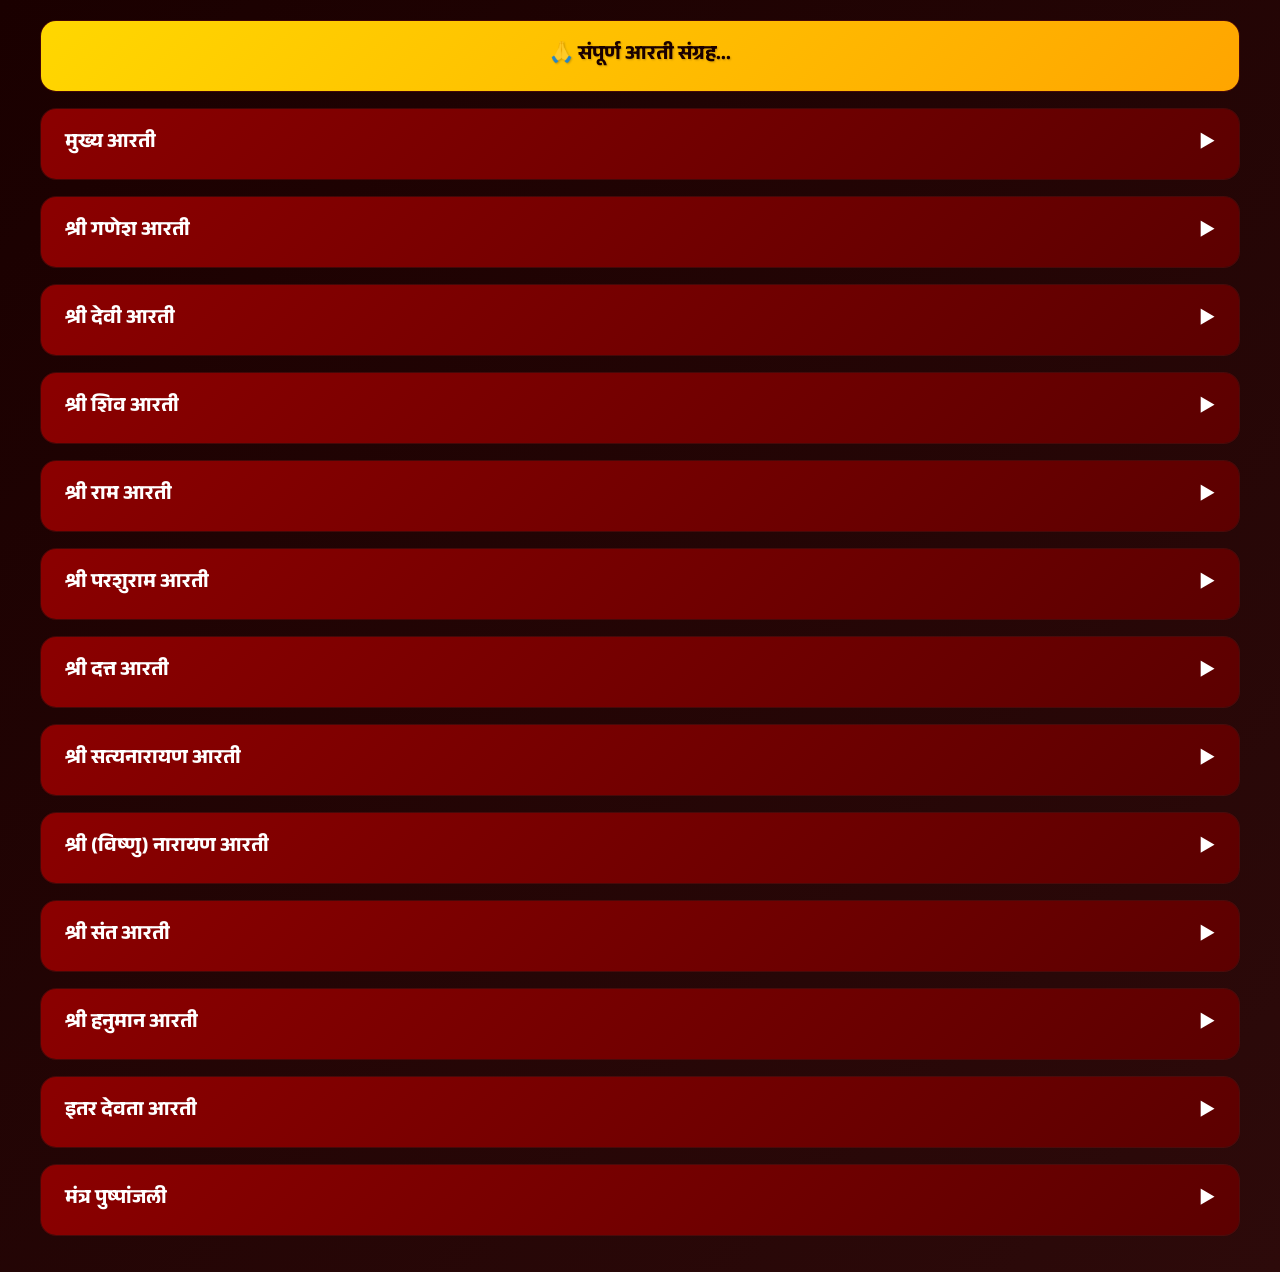
==== arati/index.html @ dc3f86cd "Update print statement from 'Hello' to 'Goodbye'" ====
<!DOCTYPE html>
<html lang="mr">
<head>
  <meta charset="UTF-8">
  <meta name="viewport" content="width=device-width, initial-scale=1.0">
  <title>आरती संग्रह</title>
  <link rel="preconnect" href="https://fonts.googleapis.com">
  <link rel="preconnect" href="https://fonts.gstatic.com" crossorigin>
  <link href="https://fonts.googleapis.com/css2?family=Anek+Devanagari:wght@400;600;700&display=swap" rel="stylesheet">
  <style>
    * {
      margin: 0;
      padding: 0;
      box-sizing: border-box;
    }

    body {
      font-family: "Anek Devanagari", sans-serif;
      background: linear-gradient(135deg, #1a0000 0%, #2d0a0a 100%);
      min-height: 100vh;
      padding: 20px 15px;
    }

    .container {
      max-width: 1200px;
      margin: 0 auto;
    }

    .header {
      text-align: center;
      margin-bottom: 30px;
      color: #fff;
    }

    .header h1 {
      font-size: 32px;
      font-weight: 700;
      margin-bottom: 8px;
      text-shadow: 2px 2px 4px rgba(0,0,0,0.3);
    }

    .header p {
      font-size: 16px;
      opacity: 0.9;
    }

    .category {
      margin-bottom: 16px;
      border-radius: 16px;
      overflow: hidden;
      background: rgba(255,255,255,0.03);
      backdrop-filter: blur(10px);
      border: 1px solid rgba(139,0,0,0.3);
      transition: all 0.3s ease;
    }

    .category:hover {
      border-color: rgba(139,0,0,0.6);
      box-shadow: 0 8px 24px rgba(139,0,0,0.2);
    }

    .category-header {
      background: linear-gradient(135deg, #8B0000 0%, #5c0000 100%);
      padding: 18px 24px;
      font-size: 20px;
      font-weight: 700;
      cursor: pointer;
      color: #fff;
      display: flex;
      justify-content: space-between;
      align-items: center;
      transition: all 0.3s ease;
      user-select: none;
    }

    .category-header.header-yellow {
      background: linear-gradient(135deg, #FFD700 0%, #FFA500 100%);
      color: #1a0000;
      cursor: default;
      justify-content: center;
      text-shadow: 1px 1px 2px rgba(0, 0, 0, 0.2);
      pointer-events: none;
    }

    .category-header:hover {
      background: linear-gradient(135deg, #a01010 0%, #6d0000 100%);
      padding-left: 28px;
    }

    .category-header.header-yellow:hover {
      background: linear-gradient(135deg, #FFD700 0%, #FFA500 100%);
      padding-left: 24px;
    }

    .category-header:active {
      transform: scale(0.98);
    }

    .arrow {
      font-size: 18px;
      transition: transform 0.3s ease;
      display: inline-block;
    }

    .arrow.open {
      transform: rotate(90deg);
    }

    .category-content {
      display: none;
      background: rgba(0,0,0,0.2);
      padding: 20px;
    }

    .category-content.open {
      display: block;
    }

    .grid {
      display: grid;
      grid-template-columns: repeat(auto-fill, minmax(240px, 1fr));
      gap: 14px;
    }

    .card {
      padding: 16px 18px;
      border: 1px solid rgba(30,144,255,0.4);
      border-radius: 12px;
      background: linear-gradient(135deg, #1e90ff 0%, #1c7ed6 100%);
      transition: all 0.3s ease;
      position: relative;
      overflow: hidden;
    }

    .card::before {
      content: '';
      position: absolute;
      top: 0;
      left: -100%;
      width: 100%;
      height: 100%;
      background: linear-gradient(90deg, transparent, rgba(255,255,255,0.2), transparent);
      transition: left 0.5s ease;
    }

    .card:hover::before {
      left: 100%;
    }

    .card:hover {
      background: linear-gradient(135deg, #2196f3 0%, #1e88e5 100%);
      border-color: rgba(30,144,255,0.7);
      transform: translateY(-4px);
      box-shadow: 0 8px 20px rgba(30,144,255,0.3);
    }

    .card a {
      text-decoration: none;
      font-weight: 600;
      color: #ffffff;
      font-size: 16px;
      display: block;
      line-height: 1.5;
      transition: color 0.3s ease;
    }

    .card:hover a {
      color: #ffffff;
    }

    @media (max-width: 768px) {
      .header h1 {
        font-size: 32px;
      }
      
      .grid {
        grid-template-columns: repeat(auto-fill, minmax(200px, 1fr));
        gap: 12px;
      }

      .category-header {
        font-size: 18px;
        padding: 16px 20px;
      }
    }

    @media (max-width: 480px) {
      .grid {
        grid-template-columns: 1fr;
      }
    }
  </style>
</head>
<body>
  <div class="container">
    <!-- HEADER CATEGORY -->
    <div class="category">
      <div class="category-header header-yellow">
        <span>🙏 संपूर्ण आरती संग्रह...</span>
      </div>
    </div>

    <!-- MAIN AARTI -->
    <div class="category">
      <div class="category-header" onclick="toggle('main')">
        <span>मुख्य आरती</span>
        <span class="arrow" id="main-arrow">▶</span>
      </div>
      <div class="category-content" id="main">
        <div class="grid">
          <div class="card">
            <a href="https://www.omkarmyog.in/2025/09/blog-post_53.html?m=1" target="_blank">
              उभे राहूनी सर्व आता आरती करूया
            </a>
          </div>
        </div>
      </div>
    </div>

    <!-- GANESH AARTI -->
    <div class="category">
      <div class="category-header" onclick="toggle('ganesh')">
        <span>श्री गणेश आरती</span>
        <span class="arrow" id="ganesh-arrow">▶</span>
      </div>
      <div class="category-content" id="ganesh">
        <div class="grid">
          <div class="card">
            <a href="https://www.omkarmyog.in/2021/03/blog-post_49.html?m=1" target="_blank">
              जय जय जय मयुरेश्वरा
            </a>
          </div>
          <div class="card">
            <a href="https://www.omkarmyog.in/2021/03/blog-post_30.html" target="_blank">
              हेरंभ शिवकुल दिपका
            </a>
          </div>
          <div class="card">
            <a href="https://www.omkarmyog.in/2021/03/blog-post_16.html" target="_blank">
              एकरदना गजवदना देवा
            </a>
          </div>
          <div class="card">
            <a href="https://www.omkarmyog.in/2021/03/blog-post_66.html" target="_blank">
              श्री गजानना जय गजानना
            </a>
          </div>
          <div class="card">
            <a href="https://www.omkarmyog.in/2025/09/blog-post_79.html?m=1" target="_blank">
              जय जय गौरी शिवकुमरा
            </a>
          </div>
          <div class="card">
            <a href="https://www.omkarmyog.in/2025/09/blog-post_80.html?m=1" target="_blank">
              देवा लंबोदर गिरीजा नंदना – मराठी
            </a>
          </div>
          <div class="card">
            <a href="https://www.omkarmyog.in/2025/08/blog-post_28.html" target="_blank">
              देवा लंबोदर गिरीजा नंदना मराठी – हिंदी
            </a>
          </div>
          <div class="card">
            <a href="https://www.omkarmyog.in/2021/03/blog-post_96.html?m=1" target="_blank">
              उंदरावर बैसोनी दुडदूडां
            </a>
          </div>
          <div class="card">
            <a href="https://www.omkarmyog.in/2021/03/blog-post_19.html?m=1" target="_blank">
              सुखकर्ता दुःखहर्ता
            </a>
          </div>
          <div class="card">
            <a href="https://www.omkarmyog.in/2023/04/shendur-laal-chadhaayo.html" target="_blank">
              शेंदूर लाल चढायो
            </a>
          </div>
          <div class="card">
            <a href="https://www.omkarmyog.in/2025/09/blog-post_92.html?m=1" target="_blank">
              गाईये गणपती जग वन्दन
            </a>
          </div>
          <div class="card">
            <a href="https://www.omkarmyog.in/2025/09/blog-post_78.html?m=1" target="_blank">
              जय गणेश जय गणेश जय गणेश देवा
            </a>
          </div>
          <div class="card">
            <a href="https://www.omkarmyog.in/2025/09/blog-post_54.html?m=1" target="_blank">
              गणपती देव बडा बलवान
            </a>
          </div>
          <div class="card">
            <a href="https://www.omkarmyog.in/2023/04/dhoop-deep-jhala-ata.html" target="_blank">
              धूप दीप झाला आता
            </a>
          </div>
          <div class="card">
            <a href="https://www.omkarmyog.in/2023/04/tu-sukhkarta-tu-dukhaharta.html" target="_blank">
              तु सुखकर्ता तु दुःखकर्ता
            </a>
          </div>
          <div class="card">
            <a href="https://www.omkarmyog.in/2023/04/ganaraaj-paarvati-nandana.html" target="_blank">
              गणराज पार्वती नंदना
            </a>
          </div>
          <div class="card">
            <a href="https://www.omkarmyog.in/2021/03/blog-post_32.html" target="_blank">
              आधी वंदू तुज मोरया
            </a>
          </div>
          <div class="card">
            <a href="https://www.omkarmyog.in/2025/09/blog-post_89.html?m=1" target="_blank">
              जयदेव जयदेव जय श्री गजवदना
            </a>
          </div>
          <div class="card">
            <a href="https://www.omkarmyog.in/2025/08/blog-post.html?m=1" target="_blank">
              गणराया आरती ही तुजला
            </a>
          </div>
          <div class="card">
            <a href="https://www.omkarmyog.in/2025/09/blog-post_90.html?m=1" target="_blank">
              गणपती बाप्पा मोरया आरती
            </a>
          </div>
          <div class="card">
            <a href="https://www.omkarmyog.in/search/label/%E0%A4%97%E0%A4%A3%E0%A4%AA%E0%A4%A4%E0%A5%80%E0%A4%9A%E0%A5%8D%E0%A4%AF%E0%A4%BE%20%E0%A4%86%E0%A4%B0%E0%A4%A4%E0%A5%8D%E0%A4%AF%E0%A4%BE?m=1" target="_blank">
              गणपती बाप्पाच्या आरत्या
            </a>
          </div>
        </div>
      </div>
    </div>

    <!-- DEVI AARTI -->
    <div class="category">
      <div class="category-header" onclick="toggle('devi')">
        <span>श्री देवी आरती</span>
        <span class="arrow" id="devi-arrow">▶</span>
      </div>
      <div class="category-content" id="devi">
        <div class="grid">
          <div class="card">
            <a href="https://www.omkarmyog.in/2021/03/blog-post_12.html" target="_blank">
              जय देवी जय देवी जय महालक्ष्मी
            </a>
          </div>
          <div class="card">
            <a href="https://www.omkarmyog.in/2021/03/blog-post_55.html" target="_blank">
              सोन्याच्या पावलाने महालक्ष्मी
            </a>
          </div>
          <div class="card">
            <a href="https://www.omkarmyog.in/2021/03/blog-post_21.html" target="_blank">
              जय जय नदीपतिप्रियतनये
            </a>
          </div>
          <div class="card">
            <a href="https://www.omkarmyog.in/2021/03/blog-post_42.html" target="_blank">
              विपुल दयाघन गर्जे
            </a>
          </div>
          <div class="card">
            <a href="https://www.omkarmyog.in/2021/03/blog-post_56.html" target="_blank">
              उदो उदो ग जगदंबे माते
            </a>
          </div>
          <div class="card">
            <a href="https://www.omkarmyog.in/2021/03/blog-post_47.html" target="_blank">
              जय देवी सप्तशृंगा
            </a>
          </div>
          <div class="card">
            <a href="https://www.omkarmyog.in/2021/03/blog-post_2.html" target="_blank">
              जय जय रेणुके श्रीमाते
            </a>
          </div>
          <div class="card">
            <a href="https://www.omkarmyog.in/2021/03/blog-post_50.html" target="_blank">
              जय जगदंब त्रिपुर सुंदरी तुला
            </a>
          </div>
          <div class="card">
            <a href="https://www.omkarmyog.in/2021/03/blog-post_8.html" target="_blank">
              कापराची ज्योत अंबे ओवाळु तुजला
            </a>
          </div>
          <div class="card">
            <a href="https://www.omkarmyog.in/2024/02/arati-jagadambe-tuz-ambe.html" target="_blank">
              आरती जगदंबे तुज अंबे
            </a>
          </div>
          <div class="card">
            <a href="https://www.omkarmyog.in/2021/03/blog-post_44.html" target="_blank">
              लोलो लागला अंबेचा
            </a>
          </div>
          <div class="card">
            <a href="https://www.omkarmyog.in/2021/03/blog-post_10.html" target="_blank">
              जय जय रेणुके आई जगदंबे
            </a>
          </div>
          <div class="card">
            <a href="https://www.omkarmyog.in/2021/03/blog-post_14.html" target="_blank">
              जय जय जगदंबे श्री अंबे
            </a>
          </div>
          <div class="card">
            <a href="https://www.omkarmyog.in/2021/03/blog-post_41.html" target="_blank">
              जय देवी अंबाबाई, परशुरामाचे आई
            </a>
          </div>
          <div class="card">
            <a href="https://www.omkarmyog.in/2024/02/jay-devi-jay-yogeshwari.html" target="_blank">
              जय देवी जय देवी जय योगेश्वरी
            </a>
          </div>
          <div class="card">
            <a href="https://www.omkarmyog.in/2021/03/blog-post_28.html" target="_blank">
              जय जय भवानी मनरमणी
            </a>
          </div>
          <div class="card">
            <a href="https://www.omkarmyog.in/2021/03/blog-post_92.html" target="_blank">
              येई हो एकविरा देवी माझे
            </a>
          </div>
          <div class="card">
            <a href="https://www.omkarmyog.in/2021/03/blog-post_17.html" target="_blank">
              नमितो तुजला हिरादेवी
            </a>
          </div>
          <div class="card">
            <a href="https://www.omkarmyog.in/2023/07/blog-post.html" target="_blank">
              श्रीदेवी रेणुके वंदन करितों तुजला
            </a>
          </div>
          <div class="card">
            <a href="https://www.omkarmyog.in/2022/09/blog-post_4.html" target="_blank">
              जय देवी महालक्ष्मी (जेष्ठ कनिष्ठा आरती)
            </a>
          </div>
          <div class="card">
            <a href="https://www.omkarmyog.in/2021/03/blog-post_59.html" target="_blank">
              दुर्गे दुर्घट भारी तुजविण
            </a>
          </div>
          <div class="card">
            <a href="https://www.omkarmyog.in/2021/03/blog-post_74.html" target="_blank">
              देवी सुरेश्वरी भगवती गंगे
            </a>
          </div>
          <div class="card">
            <a href="https://www.omkarmyog.in/2021/03/blog-post_97.html" target="_blank">
              आश्विन शुद्ध पक्षी अंबा (नवरात्री)
            </a>
          </div>
          <div class="card">
            <a href="https://www.omkarmyog.in/2021/03/blog-post_67.html" target="_blank">
              आरती करू अंबिकेला
            </a>
          </div>
          <div class="card">
            <a href="https://www.omkarmyog.in/2021/03/blog-post_80.html" target="_blank">
              जय देवी जय देवी जय माय तुळशी
            </a>
          </div>
          <div class="card">
            <a href="https://www.omkarmyog.in/2021/03/blog-post_83.html" target="_blank">
              जय देवी हरितालिके
            </a>
          </div>
          <div class="card">
            <a href="https://www.omkarmyog.in/2021/03/blog-post_45.html" target="_blank">
              भक्तपालिके मन रंजीके
            </a>
          </div>
        </div>
      </div>
    </div>

    <!-- SHIV AARTI -->
    <div class="category">
      <div class="category-header" onclick="toggle('shiv')">
        <span>श्री शिव आरती</span>
        <span class="arrow" id="shiv-arrow">▶</span>
      </div>
      <div class="category-content" id="shiv">
        <div class="grid">
          <div class="card">
            <a href="https://www.omkarmyog.in/2021/03/blog-post_20.html" target="_blank">
              जय शिव ओंकारा, भज शिव ओंकारा
            </a>
          </div>
          <div class="card">
            <a href="https://www.omkarmyog.in/2021/03/blog-post_89.html" target="_blank">
              जय जय त्र्यम्बकराज गिरिजानाथा
            </a>
          </div>
          <div class="card">
            <a href="https://www.omkarmyog.in/2021/03/blog-post_88.html" target="_blank">
              देवा आरती ही ओवाळू तुज आता
            </a>
          </div>
          <div class="card">
            <a href="https://www.omkarmyog.in/2021/03/blog-post_90.html?m=1" target="_blank">
              कर्पुर गौरा गौरी शंकरा
            </a>
          </div>
          <div class="card">
            <a href="https://www.omkarmyog.in/2021/03/blog-post_72.html" target="_blank">
              लवथवती विकाळा ब्रह्मांडी माळा
            </a>
          </div>
          <div class="card">
            <a href="https://www.omkarmyog.in/2021/03/blog-post_1.html" target="_blank">
              पंचानन हयवाहन सुरभूषितनीळा (खंडोबा आरती)
            </a>
          </div>
        </div>
      </div>
    </div>

    <!-- RAM AARTI -->
    <div class="category">
      <div class="category-header" onclick="toggle('ram')">
        <span>श्री राम आरती</span>
        <span class="arrow" id="ram-arrow">▶</span>
      </div>
      <div class="category-content" id="ram">
        <div class="grid">
          <div class="card">
            <a href="https://www.omkarmyog.in/2021/03/blog-post_25.html" target="_blank">
              साफल्या निजवल्या कौशल्या माता
            </a>
          </div>
          <div class="card">
            <a href="https://www.omkarmyog.in/2021/03/blog-post_62.html" target="_blank">
              श्री राम जय राम जय जय राम
            </a>
          </div>
          <div class="card">
            <a href="https://www.omkarmyog.in/2021/03/blog-post_39.html" target="_blank">
              हे राजाराम तेरी आरती उतारूँ
            </a>
          </div>
        </div>
      </div>
    </div>

    <!-- PARSHURAM AARTI -->
    <div class="category">
      <div class="category-header" onclick="toggle('parshuram')">
        <span>श्री परशुराम आरती</span>
        <span class="arrow" id="parshuram-arrow">▶</span>
      </div>
      <div class="category-content" id="parshuram">
        <div class="grid">
          <div class="card">
            <a href="https://www.omkarmyog.in/2023/07/blog-post_27.html" target="_blank">
              आरती करुया भावें श्रीरामाची
            </a>
          </div>
          <div class="card">
            <a href="https://www.omkarmyog.in/2021/03/blog-post_40.html" target="_blank">
              धूप दीप झाला आता कर्पूर आरती
            </a>
          </div>
          <div class="card">
            <a href="https://www.omkarmyog.in/2023/07/blog-post_47.html" target="_blank">
              आरती परशुरामा । पूर्ण मंगलधाम
            </a>
          </div>
          <div class="card">
            <a href="https://www.omkarmyog.in/2023/07/blog-post_23.html" target="_blank">
              आरती भर्गवरामाची । नौका भवार्ण विश्वाची
            </a>
          </div>
          <div class="card">
            <a href="https://www.omkarmyog.in/2023/07/blog-post_41.html" target="_blank">
              जय जय दीन दयाळा सखया परशुधर देवा
            </a>
          </div>
          <div class="card">
            <a href="https://www.omkarmyog.in/2023/07/blog-post_60.html" target="_blank">
              जयदेवा जयदेवा जय परशुरामा
            </a>
          </div>
        </div>
      </div>
    </div>

    <!-- DATTA AARTI -->
    <div class="category">
      <div class="category-header" onclick="toggle('datta')">
        <span>श्री दत्त आरती</span>
        <span class="arrow" id="datta-arrow">▶</span>
      </div>
      <div class="category-content" id="datta">
        <div class="grid">
          <div class="card">
            <a href="https://www.omkarmyog.in/2021/03/blog-post_46.html?m=1" target="_blank">
              त्रिगुणात्मक त्रैमुर्ती दत्त हा जाणा
            </a>
          </div>
          <div class="card">
            <a href="https://www.omkarmyog.in/2021/03/blog-post_76.html?m=1" target="_blank">
              आरती श्री गुरू दत्ताची
            </a>
          </div>
          <div class="card">
            <a href="https://www.omkarmyog.in/2021/03/blog-post_75.html?m=1" target="_blank">
              श्री गुरूदत्तराजमूर्ती ओवाळितो प्रेमे आरती
            </a>
          </div>
        </div>
      </div>
    </div>

    <!-- SATYANARAYAN AARTI -->
    <div class="category">
      <div class="category-header" onclick="toggle('satyanarayan')">
        <span>श्री सत्यनारायण आरती</span>
        <span class="arrow" id="satyanarayan-arrow">▶</span>
      </div>
      <div class="category-content" id="satyanarayan">
        <div class="grid">
          <div class="card">
            <a href="https://www.omkarmyog.in/2021/03/blog-post_60.html?m=1" target="_blank">
              आरती सत्य देवा
            </a>
          </div>
          <div class="card">
            <a href="https://www.omkarmyog.in/2021/03/blog-post_95.html?m=1" target="_blank">
              जय जय श्री सत्यनारायणा देवा
            </a>
          </div>
          <div class="card">
            <a href="https://www.omkarmyog.in/2021/03/blog-post_84.html?m=1" target="_blank">
              जय लक्ष्मी रमणा, स्वामी
            </a>
          </div>
        </div>
      </div>
    </div>

    <!-- VISHNU NARAYAN AARTI -->
    <div class="category">
      <div class="category-header" onclick="toggle('vishnu')">
        <span>श्री (विष्णु) नारायण आरती</span>
        <span class="arrow" id="vishnu-arrow">▶</span>
      </div>
      <div class="category-content" id="vishnu">
        <div class="grid">
          <div class="card">
            <a href="https://www.omkarmyog.in/2021/03/blog-post_36.html?m=1" target="_blank">
              शेषाचल अवतार तारक तू देवा
            </a>
          </div>
          <div class="card">
            <a href="https://www.omkarmyog.in/2021/03/blog-post_38.html?m=1" target="_blank">
              पंचफना शिखरी देव श्रीहरि
            </a>
          </div>
          <div class="card">
            <a href="https://www.omkarmyog.in/2021/03/blog-post_81.html?m=1" target="_blank">
              जय हो जय श्री भागवता आरती करू
            </a>
          </div>
          <div class="card">
            <a href="https://www.omkarmyog.in/2021/03/blog-post_71.html?m=1" target="_blank">
              कडकडिला स्तंभ गडगडिले गगन
            </a>
          </div>
          <div class="card">
            <a href="https://www.omkarmyog.in/2021/03/blog-post_68.html?m=1" target="_blank">
              आरती विष्णूमूर्ति जय महालया शक्ति
            </a>
          </div>
          <div class="card">
            <a href="https://www.omkarmyog.in/2021/03/blog-post_0.html?m=1" target="_blank">
              कमल नयन जगदिशजी (मधुसुदन हो)
            </a>
          </div>
          <div class="card">
            <a href="https://www.omkarmyog.in/2021/03/blog-post_53.html?m=1" target="_blank">
              ओ३म् जय जगदीश हरे
            </a>
          </div>
          <div class="card">
            <a href="https://www.omkarmyog.in/2021/03/blog-post_29.html?m=1" target="_blank">
              आरती सप्रेम जय जय विठ्ठल परब्रम्ह (दशावताराची आरती)
            </a>
          </div>
        </div>
      </div>
    </div>

    <!-- SANT AARTI -->
    <div class="category">
      <div class="category-header" onclick="toggle('sant')">
        <span>श्री संत आरती</span>
        <span class="arrow" id="sant-arrow">▶</span>
      </div>
      <div class="category-content" id="sant">
        <div class="grid">
          <div class="card">
            <a href="https://www.omkarmyog.in/2021/03/blog-post_73.html?m=1" target="_blank">
              जयजय सदगुरु स्वामी समर्था
            </a>
          </div>
          <div class="card">
            <a href="https://www.omkarmyog.in/2021/03/blog-post_51.html" target="_blank">
              जय जय सत् चित् स्वरुपा स्वामी गणराया
            </a>
          </div>
          <div class="card">
            <a href="https://www.omkarmyog.in/2021/03/blog-post_79.html" target="_blank">
              आरती रामदासा भक्त (रामदास स्वामींची आरती)
            </a>
          </div>
          <div class="card">
            <a href="https://www.omkarmyog.in/2021/03/blog-post_26.html" target="_blank">
              आरती एकनाथा महाराजा समर्था (एकनाथ महाराजांची आरती)
            </a>
          </div>
          <div class="card">
            <a href="https://www.omkarmyog.in/2021/03/blog-post_24.html" target="_blank">
              आरती तुकारामा स्वामी सद्गुरुधामा (तुकाराम महाराजांची आरती)
            </a>
          </div>
          <div class="card">
            <a href="https://www.omkarmyog.in/2021/03/blog-post_18.html" target="_blank">
              आरतीज्ञानराजा महाकैवल्यतेजा (ज्ञानेश्वर महाराजांची आरती)
            </a>
          </div>
          <div class="card">
            <a href="https://www.omkarmyog.in/2021/03/blog-post_33.html" target="_blank">
              आरती साईबाबा सौख्य दातार जीवा (साईबाबाची आरती)
            </a>
          </div>
        </div>
      </div>
    </div>

    <!-- HANUMAN AARTI -->
    <div class="category">
      <div class="category-header" onclick="toggle('hanuman')">
        <span>श्री हनुमान आरती</span>
        <span class="arrow" id="hanuman-arrow">▶</span>
      </div>
      <div class="category-content" id="hanuman">
        <div class="grid">
          <div class="card">
            <a href="https://www.omkarmyog.in/2024/06/blog-post_16.html?m=1" target="_blank">
              सत्राणे उड्डाणे हुंकार वदनी (मारुतीची आरती)
            </a>
          </div>
        </div>
      </div>
    </div>

    <!-- OTHER DEVTA AARTI -->
    <div class="category">
      <div class="category-header" onclick="toggle('other')">
        <span>इतर देवता आरती</span>
        <span class="arrow" id="other-arrow">▶</span>
      </div>
      <div class="category-content" id="other">
        <div class="grid">
          <div class="card">
            <a href="https://www.omkarmyog.in/2021/03/blog-post_82.html" target="_blank">
              जय जय मुंजिया नारसीया (मुंजाची आरती)
            </a>
          </div>
          <div class="card">
            <a href="https://www.omkarmyog.in/2021/03/blog-post_99.html" target="_blank">
              जय जय श्री शनिदेवा (शनि देवाची आरती)
            </a>
          </div>
          <div class="card">
            <a href="https://www.omkarmyog.in/2021/03/blog-post_80.html" target="_blank">
              जय देवी जय देवी जय माय तुळशी आरती
            </a>
          </div>
        </div>
      </div>
    </div>

    <!-- MANTRA PUSHPANJALI -->
    <div class="category">
      <div class="category-header" onclick="toggle('mantra')">
        <span>मंत्र पुष्पांजली</span>
        <span class="arrow" id="mantra-arrow">▶</span>
      </div>
      <div class="category-content" id="mantra">
        <div class="grid">
          <div class="card">
            <a href="https://www.omkarmyog.in/2021/03/blog-post_31.html?m=1" target="_blank">
              घालीन लोटांगण वंदीन चरण
            </a>
          </div>
          <div class="card">
            <a href="https://www.omkarmyog.in/2021/03/blog-post_78.html" target="_blank">
              वाहु सुमने तवपदकमली पुष्पांजली
            </a>
          </div>
          <div class="card">
            <a href="https://www.omkarmyog.in/2025/09/blog-post_29.html?m=1" target="_blank">
              श्री कृष्णयजुर्वेदीय मंत्रपुष्पम्
            </a>
          </div>
          <div class="card">
            <a href="https://www.omkarmyog.in/2021/03/blog-post_77.html" target="_blank">
              पुष्पांजली ही तुम्हा अर्पितो रामचंद्र सदया
            </a>
          </div>
          <div class="card">
            <a href="https://www.omkarmyog.in/2021/02/blog-post_90.html" target="_blank">
              पुष्पांजली अर्पितसे तुज दयाघना (दत्त भजन)
            </a>
          </div>
          <div class="card">
            <a href="https://www.omkarmyog.in/2021/03/blog-post_48.html" target="_blank">
              मंत्रपुष्पांजली सर्व गायत्री मंत्र सह
            </a>
          </div>
        </div>
      </div>
    </div>

  </div>

  <script>
    function toggle(id) {
      const content = document.getElementById(id);
      const arrow = document.getElementById(id + '-arrow');
      
      if (content.classList.contains('open')) {
        content.classList.remove('open');
        arrow.classList.remove('open');
      } else {
        content.classList.add('open');
        arrow.classList.add('open');
      }
    }
  </script>
</body>
</html>
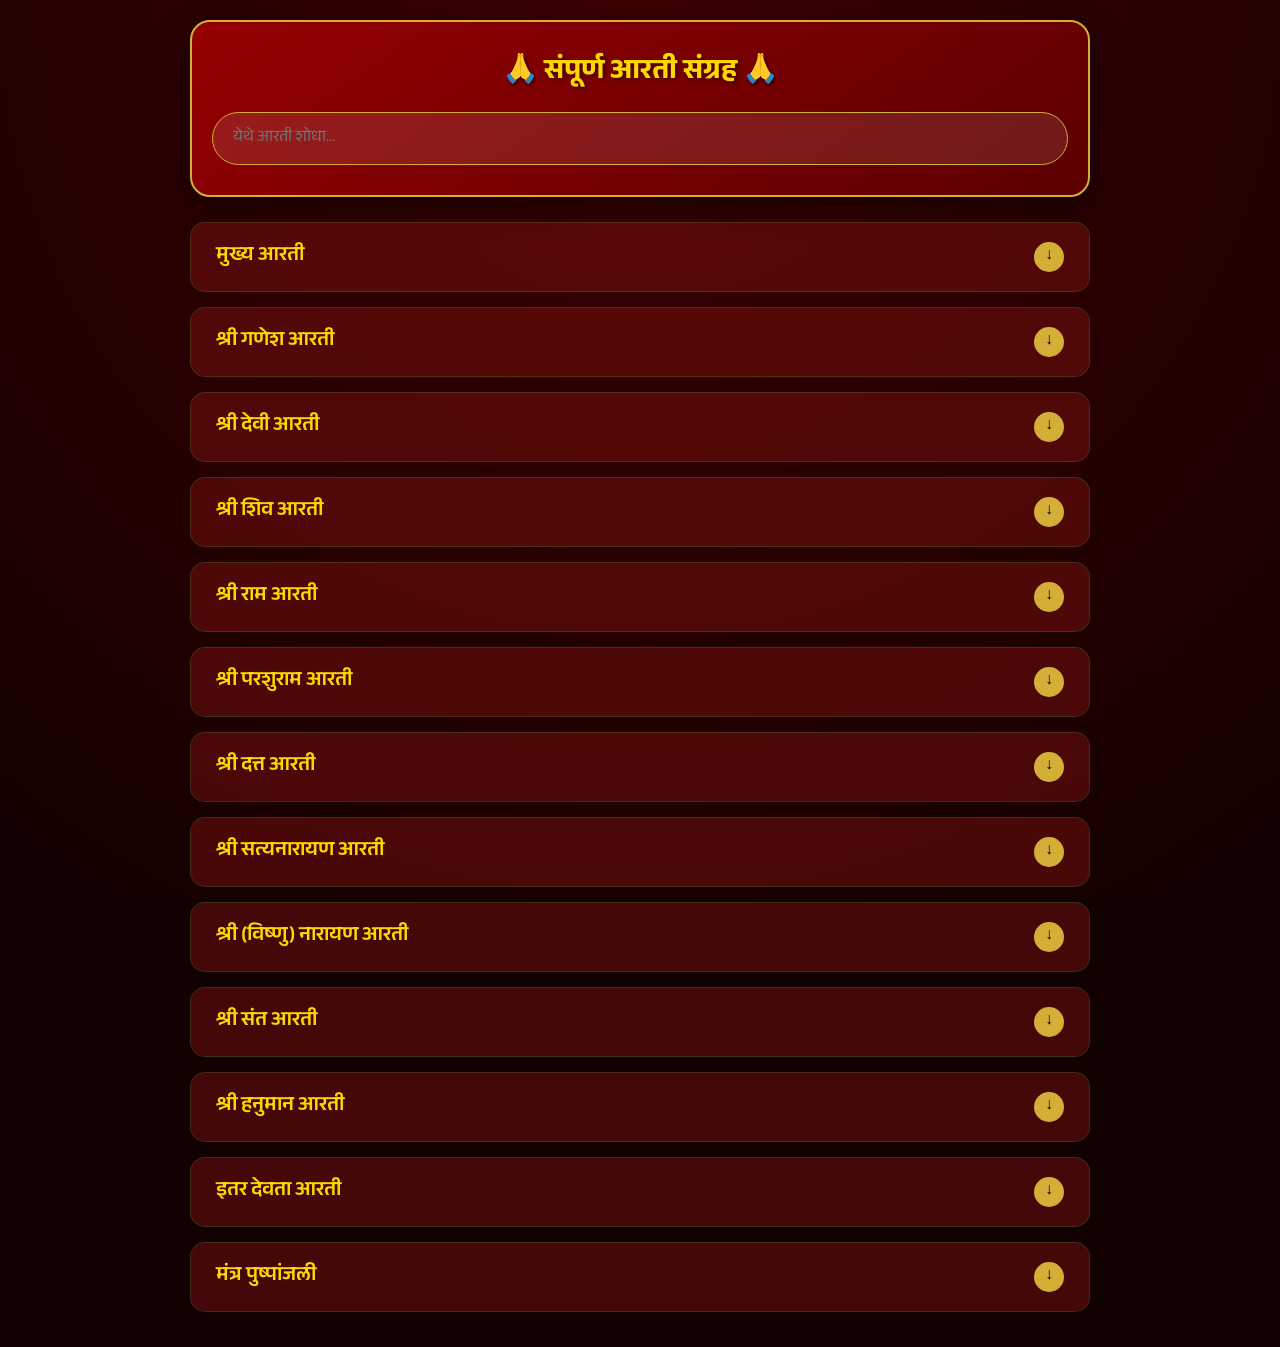
==== commit 197ab980: "Update index.html theme changed" ====
--- a/arati/index.html
+++ b/arati/index.html
@@ -3,849 +3,460 @@
 <head>
   <meta charset="UTF-8">
   <meta name="viewport" content="width=device-width, initial-scale=1.0">
-  <title>आरती संग्रह</title>
-  <link rel="preconnect" href="https://fonts.googleapis.com">
-  <link rel="preconnect" href="https://fonts.gstatic.com" crossorigin>
-  <link href="https://fonts.googleapis.com/css2?family=Anek+Devanagari:wght@400;600;700&display=swap" rel="stylesheet">
+  <title>संपूर्ण आरती संग्रह</title>
+  <link href="https://fonts.googleapis.com/css2?family=Anek+Devanagari:wght@400;600;800&display=swap" rel="stylesheet">
   <style>
-    * {
-      margin: 0;
-      padding: 0;
-      box-sizing: border-box;
-    }
+    :root {
+      --bg-dark: #120101;
+      --crimson: #800000;
+      --gold: #D4AF37;
+      --gold-light: #FFD700;
+      --ivory: #FFFFF0;
+      --glass: rgba(255, 255, 255, 0.05);
+    }
+
+    * { margin: 0; padding: 0; box-sizing: border-box; }
 
     body {
       font-family: "Anek Devanagari", sans-serif;
-      background: linear-gradient(135deg, #1a0000 0%, #2d0a0a 100%);
-      min-height: 100vh;
+      background-color: var(--bg-dark);
+      background-image: radial-gradient(circle at top, #3d0000 0%, #120101 100%);
+      background-attachment: fixed;
+      color: var(--ivory);
       padding: 20px 15px;
-    }
-
-    .container {
-      max-width: 1200px;
-      margin: 0 auto;
-    }
-
-    .header {
+      line-height: 1.6;
+    }
+
+    .container { max-width: 900px; margin: 0 auto; }
+
+    /* Header Section */
+    .header-box {
       text-align: center;
-      margin-bottom: 30px;
-      color: #fff;
-    }
-
-    .header h1 {
-      font-size: 32px;
-      font-weight: 700;
-      margin-bottom: 8px;
-      text-shadow: 2px 2px 4px rgba(0,0,0,0.3);
-    }
-
-    .header p {
+      padding: 30px 20px;
+      background: linear-gradient(145deg, #960000, #5c0000);
+      border-radius: 20px;
+      margin-bottom: 25px;
+      border: 2px solid var(--gold);
+      box-shadow: 0 10px 30px rgba(0,0,0,0.5);
+    }
+
+    .header-box h1 {
+      font-size: 28px;
+      color: var(--gold-light);
+      text-shadow: 2px 2px 4px rgba(0,0,0,0.5);
+      margin-bottom: 15px;
+    }
+
+    #searchBar {
+      width: 100%;
+      padding: 12px 20px;
+      border-radius: 50px;
+      border: 1px solid var(--gold);
+      background: rgba(255,255,255,0.1);
+      color: white;
       font-size: 16px;
-      opacity: 0.9;
-    }
-
+      outline: none;
+      font-family: inherit;
+    }
+
+    /* Category Style */
     .category {
-      margin-bottom: 16px;
-      border-radius: 16px;
+      background: var(--glass);
+      border: 1px solid rgba(212, 175, 55, 0.2);
+      border-radius: 15px;
+      margin-bottom: 15px;
       overflow: hidden;
-      background: rgba(255,255,255,0.03);
-      backdrop-filter: blur(10px);
-      border: 1px solid rgba(139,0,0,0.3);
-      transition: all 0.3s ease;
-    }
-
-    .category:hover {
-      border-color: rgba(139,0,0,0.6);
-      box-shadow: 0 8px 24px rgba(139,0,0,0.2);
+      backdrop-filter: blur(5px);
     }
 
     .category-header {
-      background: linear-gradient(135deg, #8B0000 0%, #5c0000 100%);
-      padding: 18px 24px;
-      font-size: 20px;
-      font-weight: 700;
-      cursor: pointer;
-      color: #fff;
+      padding: 18px 25px;
       display: flex;
       justify-content: space-between;
       align-items: center;
-      transition: all 0.3s ease;
-      user-select: none;
-    }
-
-    .category-header.header-yellow {
-      background: linear-gradient(135deg, #FFD700 0%, #FFA500 100%);
-      color: #1a0000;
-      cursor: default;
+      cursor: pointer;
+      background: rgba(128, 0, 0, 0.4);
+      transition: background 0.3s;
+    }
+
+    .category-header:hover { background: rgba(128, 0, 0, 0.6); }
+
+    .category-header h2 {
+      font-size: 20px;
+      font-weight: 600;
+      color: var(--gold-light);
+    }
+
+    .icon-circle {
+      width: 30px;
+      height: 30px;
+      background: var(--gold);
+      border-radius: 50%;
+      display: flex;
+      align-items: center;
       justify-content: center;
-      text-shadow: 1px 1px 2px rgba(0, 0, 0, 0.2);
-      pointer-events: none;
-    }
-
-    .category-header:hover {
-      background: linear-gradient(135deg, #a01010 0%, #6d0000 100%);
-      padding-left: 28px;
-    }
-
-    .category-header.header-yellow:hover {
-      background: linear-gradient(135deg, #FFD700 0%, #FFA500 100%);
-      padding-left: 24px;
-    }
-
-    .category-header:active {
-      transform: scale(0.98);
-    }
-
-    .arrow {
-      font-size: 18px;
-      transition: transform 0.3s ease;
-      display: inline-block;
-    }
-
-    .arrow.open {
-      transform: rotate(90deg);
-    }
+      color: var(--bg-dark);
+      font-weight: bold;
+      transition: transform 0.3s;
+    }
+
+    .open .icon-circle { transform: rotate(180deg); }
 
     .category-content {
-      display: none;
-      background: rgba(0,0,0,0.2);
-      padding: 20px;
-    }
-
-    .category-content.open {
-      display: block;
-    }
-
-    .grid {
-      display: grid;
-      grid-template-columns: repeat(auto-fill, minmax(240px, 1fr));
-      gap: 14px;
-    }
-
-    .card {
-      padding: 16px 18px;
-      border: 1px solid rgba(30,144,255,0.4);
-      border-radius: 12px;
-      background: linear-gradient(135deg, #1e90ff 0%, #1c7ed6 100%);
+      max-height: 0;
+      overflow: hidden;
+      transition: all 0.4s ease;
+      opacity: 0;
+    }
+
+    .category.open .category-content {
+      max-height: 2000px; /* Increased for long lists */
+      padding: 15px;
+      opacity: 1;
+    }
+
+    /* Grid for Cards */
+    .item-list { 
+      display: grid; 
+      grid-template-columns: repeat(auto-fill, minmax(250px, 1fr));
+      gap: 12px; 
+    }
+
+    .item-card {
+      background: white;
+      border-radius: 10px;
       transition: all 0.3s ease;
       position: relative;
-      overflow: hidden;
-    }
-
-    .card::before {
-      content: '';
+    }
+
+    .item-card a {
+      display: block;
+      padding: 15px 40px 15px 15px;
+      text-decoration: none;
+      color: #333;
+      font-weight: 600;
+      font-size: 16px;
+    }
+
+    .item-card:hover {
+      transform: translateY(-3px);
+      box-shadow: 0 5px 15px rgba(212, 175, 55, 0.4);
+      background: var(--ivory);
+    }
+
+    .item-card::after {
+      content: '🪔';
       position: absolute;
-      top: 0;
-      left: -100%;
-      width: 100%;
-      height: 100%;
-      background: linear-gradient(90deg, transparent, rgba(255,255,255,0.2), transparent);
-      transition: left 0.5s ease;
-    }
-
-    .card:hover::before {
-      left: 100%;
-    }
-
-    .card:hover {
-      background: linear-gradient(135deg, #2196f3 0%, #1e88e5 100%);
-      border-color: rgba(30,144,255,0.7);
-      transform: translateY(-4px);
-      box-shadow: 0 8px 20px rgba(30,144,255,0.3);
-    }
-
-    .card a {
-      text-decoration: none;
-      font-weight: 600;
-      color: #ffffff;
-      font-size: 16px;
-      display: block;
-      line-height: 1.5;
-      transition: color 0.3s ease;
-    }
-
-    .card:hover a {
-      color: #ffffff;
-    }
-
-    @media (max-width: 768px) {
-      .header h1 {
-        font-size: 32px;
-      }
-      
-      .grid {
-        grid-template-columns: repeat(auto-fill, minmax(200px, 1fr));
-        gap: 12px;
-      }
-
-      .category-header {
-        font-size: 18px;
-        padding: 16px 20px;
-      }
-    }
-
-    @media (max-width: 480px) {
-      .grid {
-        grid-template-columns: 1fr;
-      }
+      right: 15px;
+      top: 50%;
+      transform: translateY(-50%);
+      font-size: 14px;
+    }
+
+    #noResults {
+      text-align: center;
+      padding: 20px;
+      display: none;
+      color: var(--gold);
+    }
+
+    @media (max-width: 600px) {
+      .item-list { grid-template-columns: 1fr; }
+      .header-box h1 { font-size: 22px; }
     }
   </style>
 </head>
 <body>
-  <div class="container">
-    <!-- HEADER CATEGORY -->
-    <div class="category">
-      <div class="category-header header-yellow">
-        <span>🙏 संपूर्ण आरती संग्रह...</span>
-      </div>
-    </div>
-
-    <!-- MAIN AARTI -->
-    <div class="category">
-      <div class="category-header" onclick="toggle('main')">
-        <span>मुख्य आरती</span>
-        <span class="arrow" id="main-arrow">▶</span>
-      </div>
-      <div class="category-content" id="main">
-        <div class="grid">
-          <div class="card">
-            <a href="https://www.omkarmyog.in/2025/09/blog-post_53.html?m=1" target="_blank">
-              उभे राहूनी सर्व आता आरती करूया
-            </a>
-          </div>
-        </div>
-      </div>
-    </div>
-
-    <!-- GANESH AARTI -->
-    <div class="category">
-      <div class="category-header" onclick="toggle('ganesh')">
-        <span>श्री गणेश आरती</span>
-        <span class="arrow" id="ganesh-arrow">▶</span>
-      </div>
-      <div class="category-content" id="ganesh">
-        <div class="grid">
-          <div class="card">
-            <a href="https://www.omkarmyog.in/2021/03/blog-post_49.html?m=1" target="_blank">
-              जय जय जय मयुरेश्वरा
-            </a>
-          </div>
-          <div class="card">
-            <a href="https://www.omkarmyog.in/2021/03/blog-post_30.html" target="_blank">
-              हेरंभ शिवकुल दिपका
-            </a>
-          </div>
-          <div class="card">
-            <a href="https://www.omkarmyog.in/2021/03/blog-post_16.html" target="_blank">
-              एकरदना गजवदना देवा
-            </a>
-          </div>
-          <div class="card">
-            <a href="https://www.omkarmyog.in/2021/03/blog-post_66.html" target="_blank">
-              श्री गजानना जय गजानना
-            </a>
-          </div>
-          <div class="card">
-            <a href="https://www.omkarmyog.in/2025/09/blog-post_79.html?m=1" target="_blank">
-              जय जय गौरी शिवकुमरा
-            </a>
-          </div>
-          <div class="card">
-            <a href="https://www.omkarmyog.in/2025/09/blog-post_80.html?m=1" target="_blank">
-              देवा लंबोदर गिरीजा नंदना – मराठी
-            </a>
-          </div>
-          <div class="card">
-            <a href="https://www.omkarmyog.in/2025/08/blog-post_28.html" target="_blank">
-              देवा लंबोदर गिरीजा नंदना मराठी – हिंदी
-            </a>
-          </div>
-          <div class="card">
-            <a href="https://www.omkarmyog.in/2021/03/blog-post_96.html?m=1" target="_blank">
-              उंदरावर बैसोनी दुडदूडां
-            </a>
-          </div>
-          <div class="card">
-            <a href="https://www.omkarmyog.in/2021/03/blog-post_19.html?m=1" target="_blank">
-              सुखकर्ता दुःखहर्ता
-            </a>
-          </div>
-          <div class="card">
-            <a href="https://www.omkarmyog.in/2023/04/shendur-laal-chadhaayo.html" target="_blank">
-              शेंदूर लाल चढायो
-            </a>
-          </div>
-          <div class="card">
-            <a href="https://www.omkarmyog.in/2025/09/blog-post_92.html?m=1" target="_blank">
-              गाईये गणपती जग वन्दन
-            </a>
-          </div>
-          <div class="card">
-            <a href="https://www.omkarmyog.in/2025/09/blog-post_78.html?m=1" target="_blank">
-              जय गणेश जय गणेश जय गणेश देवा
-            </a>
-          </div>
-          <div class="card">
-            <a href="https://www.omkarmyog.in/2025/09/blog-post_54.html?m=1" target="_blank">
-              गणपती देव बडा बलवान
-            </a>
-          </div>
-          <div class="card">
-            <a href="https://www.omkarmyog.in/2023/04/dhoop-deep-jhala-ata.html" target="_blank">
-              धूप दीप झाला आता
-            </a>
-          </div>
-          <div class="card">
-            <a href="https://www.omkarmyog.in/2023/04/tu-sukhkarta-tu-dukhaharta.html" target="_blank">
-              तु सुखकर्ता तु दुःखकर्ता
-            </a>
-          </div>
-          <div class="card">
-            <a href="https://www.omkarmyog.in/2023/04/ganaraaj-paarvati-nandana.html" target="_blank">
-              गणराज पार्वती नंदना
-            </a>
-          </div>
-          <div class="card">
-            <a href="https://www.omkarmyog.in/2021/03/blog-post_32.html" target="_blank">
-              आधी वंदू तुज मोरया
-            </a>
-          </div>
-          <div class="card">
-            <a href="https://www.omkarmyog.in/2025/09/blog-post_89.html?m=1" target="_blank">
-              जयदेव जयदेव जय श्री गजवदना
-            </a>
-          </div>
-          <div class="card">
-            <a href="https://www.omkarmyog.in/2025/08/blog-post.html?m=1" target="_blank">
-              गणराया आरती ही तुजला
-            </a>
-          </div>
-          <div class="card">
-            <a href="https://www.omkarmyog.in/2025/09/blog-post_90.html?m=1" target="_blank">
-              गणपती बाप्पा मोरया आरती
-            </a>
-          </div>
-          <div class="card">
-            <a href="https://www.omkarmyog.in/search/label/%E0%A4%97%E0%A4%A3%E0%A4%AA%E0%A4%A4%E0%A5%80%E0%A4%9A%E0%A5%8D%E0%A4%AF%E0%A4%BE%20%E0%A4%86%E0%A4%B0%E0%A4%A4%E0%A5%8D%E0%A4%AF%E0%A4%BE?m=1" target="_blank">
-              गणपती बाप्पाच्या आरत्या
-            </a>
-          </div>
-        </div>
-      </div>
-    </div>
-
-    <!-- DEVI AARTI -->
-    <div class="category">
-      <div class="category-header" onclick="toggle('devi')">
-        <span>श्री देवी आरती</span>
-        <span class="arrow" id="devi-arrow">▶</span>
-      </div>
-      <div class="category-content" id="devi">
-        <div class="grid">
-          <div class="card">
-            <a href="https://www.omkarmyog.in/2021/03/blog-post_12.html" target="_blank">
-              जय देवी जय देवी जय महालक्ष्मी
-            </a>
-          </div>
-          <div class="card">
-            <a href="https://www.omkarmyog.in/2021/03/blog-post_55.html" target="_blank">
-              सोन्याच्या पावलाने महालक्ष्मी
-            </a>
-          </div>
-          <div class="card">
-            <a href="https://www.omkarmyog.in/2021/03/blog-post_21.html" target="_blank">
-              जय जय नदीपतिप्रियतनये
-            </a>
-          </div>
-          <div class="card">
-            <a href="https://www.omkarmyog.in/2021/03/blog-post_42.html" target="_blank">
-              विपुल दयाघन गर्जे
-            </a>
-          </div>
-          <div class="card">
-            <a href="https://www.omkarmyog.in/2021/03/blog-post_56.html" target="_blank">
-              उदो उदो ग जगदंबे माते
-            </a>
-          </div>
-          <div class="card">
-            <a href="https://www.omkarmyog.in/2021/03/blog-post_47.html" target="_blank">
-              जय देवी सप्तशृंगा
-            </a>
-          </div>
-          <div class="card">
-            <a href="https://www.omkarmyog.in/2021/03/blog-post_2.html" target="_blank">
-              जय जय रेणुके श्रीमाते
-            </a>
-          </div>
-          <div class="card">
-            <a href="https://www.omkarmyog.in/2021/03/blog-post_50.html" target="_blank">
-              जय जगदंब त्रिपुर सुंदरी तुला
-            </a>
-          </div>
-          <div class="card">
-            <a href="https://www.omkarmyog.in/2021/03/blog-post_8.html" target="_blank">
-              कापराची ज्योत अंबे ओवाळु तुजला
-            </a>
-          </div>
-          <div class="card">
-            <a href="https://www.omkarmyog.in/2024/02/arati-jagadambe-tuz-ambe.html" target="_blank">
-              आरती जगदंबे तुज अंबे
-            </a>
-          </div>
-          <div class="card">
-            <a href="https://www.omkarmyog.in/2021/03/blog-post_44.html" target="_blank">
-              लोलो लागला अंबेचा
-            </a>
-          </div>
-          <div class="card">
-            <a href="https://www.omkarmyog.in/2021/03/blog-post_10.html" target="_blank">
-              जय जय रेणुके आई जगदंबे
-            </a>
-          </div>
-          <div class="card">
-            <a href="https://www.omkarmyog.in/2021/03/blog-post_14.html" target="_blank">
-              जय जय जगदंबे श्री अंबे
-            </a>
-          </div>
-          <div class="card">
-            <a href="https://www.omkarmyog.in/2021/03/blog-post_41.html" target="_blank">
-              जय देवी अंबाबाई, परशुरामाचे आई
-            </a>
-          </div>
-          <div class="card">
-            <a href="https://www.omkarmyog.in/2024/02/jay-devi-jay-yogeshwari.html" target="_blank">
-              जय देवी जय देवी जय योगेश्वरी
-            </a>
-          </div>
-          <div class="card">
-            <a href="https://www.omkarmyog.in/2021/03/blog-post_28.html" target="_blank">
-              जय जय भवानी मनरमणी
-            </a>
-          </div>
-          <div class="card">
-            <a href="https://www.omkarmyog.in/2021/03/blog-post_92.html" target="_blank">
-              येई हो एकविरा देवी माझे
-            </a>
-          </div>
-          <div class="card">
-            <a href="https://www.omkarmyog.in/2021/03/blog-post_17.html" target="_blank">
-              नमितो तुजला हिरादेवी
-            </a>
-          </div>
-          <div class="card">
-            <a href="https://www.omkarmyog.in/2023/07/blog-post.html" target="_blank">
-              श्रीदेवी रेणुके वंदन करितों तुजला
-            </a>
-          </div>
-          <div class="card">
-            <a href="https://www.omkarmyog.in/2022/09/blog-post_4.html" target="_blank">
-              जय देवी महालक्ष्मी (जेष्ठ कनिष्ठा आरती)
-            </a>
-          </div>
-          <div class="card">
-            <a href="https://www.omkarmyog.in/2021/03/blog-post_59.html" target="_blank">
-              दुर्गे दुर्घट भारी तुजविण
-            </a>
-          </div>
-          <div class="card">
-            <a href="https://www.omkarmyog.in/2021/03/blog-post_74.html" target="_blank">
-              देवी सुरेश्वरी भगवती गंगे
-            </a>
-          </div>
-          <div class="card">
-            <a href="https://www.omkarmyog.in/2021/03/blog-post_97.html" target="_blank">
-              आश्विन शुद्ध पक्षी अंबा (नवरात्री)
-            </a>
-          </div>
-          <div class="card">
-            <a href="https://www.omkarmyog.in/2021/03/blog-post_67.html" target="_blank">
-              आरती करू अंबिकेला
-            </a>
-          </div>
-          <div class="card">
-            <a href="https://www.omkarmyog.in/2021/03/blog-post_80.html" target="_blank">
-              जय देवी जय देवी जय माय तुळशी
-            </a>
-          </div>
-          <div class="card">
-            <a href="https://www.omkarmyog.in/2021/03/blog-post_83.html" target="_blank">
-              जय देवी हरितालिके
-            </a>
-          </div>
-          <div class="card">
-            <a href="https://www.omkarmyog.in/2021/03/blog-post_45.html" target="_blank">
-              भक्तपालिके मन रंजीके
-            </a>
-          </div>
-        </div>
-      </div>
-    </div>
-
-    <!-- SHIV AARTI -->
-    <div class="category">
-      <div class="category-header" onclick="toggle('shiv')">
-        <span>श्री शिव आरती</span>
-        <span class="arrow" id="shiv-arrow">▶</span>
-      </div>
-      <div class="category-content" id="shiv">
-        <div class="grid">
-          <div class="card">
-            <a href="https://www.omkarmyog.in/2021/03/blog-post_20.html" target="_blank">
-              जय शिव ओंकारा, भज शिव ओंकारा
-            </a>
-          </div>
-          <div class="card">
-            <a href="https://www.omkarmyog.in/2021/03/blog-post_89.html" target="_blank">
-              जय जय त्र्यम्बकराज गिरिजानाथा
-            </a>
-          </div>
-          <div class="card">
-            <a href="https://www.omkarmyog.in/2021/03/blog-post_88.html" target="_blank">
-              देवा आरती ही ओवाळू तुज आता
-            </a>
-          </div>
-          <div class="card">
-            <a href="https://www.omkarmyog.in/2021/03/blog-post_90.html?m=1" target="_blank">
-              कर्पुर गौरा गौरी शंकरा
-            </a>
-          </div>
-          <div class="card">
-            <a href="https://www.omkarmyog.in/2021/03/blog-post_72.html" target="_blank">
-              लवथवती विकाळा ब्रह्मांडी माळा
-            </a>
-          </div>
-          <div class="card">
-            <a href="https://www.omkarmyog.in/2021/03/blog-post_1.html" target="_blank">
-              पंचानन हयवाहन सुरभूषितनीळा (खंडोबा आरती)
-            </a>
-          </div>
-        </div>
-      </div>
-    </div>
-
-    <!-- RAM AARTI -->
-    <div class="category">
-      <div class="category-header" onclick="toggle('ram')">
-        <span>श्री राम आरती</span>
-        <span class="arrow" id="ram-arrow">▶</span>
-      </div>
-      <div class="category-content" id="ram">
-        <div class="grid">
-          <div class="card">
-            <a href="https://www.omkarmyog.in/2021/03/blog-post_25.html" target="_blank">
-              साफल्या निजवल्या कौशल्या माता
-            </a>
-          </div>
-          <div class="card">
-            <a href="https://www.omkarmyog.in/2021/03/blog-post_62.html" target="_blank">
-              श्री राम जय राम जय जय राम
-            </a>
-          </div>
-          <div class="card">
-            <a href="https://www.omkarmyog.in/2021/03/blog-post_39.html" target="_blank">
-              हे राजाराम तेरी आरती उतारूँ
-            </a>
-          </div>
-        </div>
-      </div>
-    </div>
-
-    <!-- PARSHURAM AARTI -->
-    <div class="category">
-      <div class="category-header" onclick="toggle('parshuram')">
-        <span>श्री परशुराम आरती</span>
-        <span class="arrow" id="parshuram-arrow">▶</span>
-      </div>
-      <div class="category-content" id="parshuram">
-        <div class="grid">
-          <div class="card">
-            <a href="https://www.omkarmyog.in/2023/07/blog-post_27.html" target="_blank">
-              आरती करुया भावें श्रीरामाची
-            </a>
-          </div>
-          <div class="card">
-            <a href="https://www.omkarmyog.in/2021/03/blog-post_40.html" target="_blank">
-              धूप दीप झाला आता कर्पूर आरती
-            </a>
-          </div>
-          <div class="card">
-            <a href="https://www.omkarmyog.in/2023/07/blog-post_47.html" target="_blank">
-              आरती परशुरामा । पूर्ण मंगलधाम
-            </a>
-          </div>
-          <div class="card">
-            <a href="https://www.omkarmyog.in/2023/07/blog-post_23.html" target="_blank">
-              आरती भर्गवरामाची । नौका भवार्ण विश्वाची
-            </a>
-          </div>
-          <div class="card">
-            <a href="https://www.omkarmyog.in/2023/07/blog-post_41.html" target="_blank">
-              जय जय दीन दयाळा सखया परशुधर देवा
-            </a>
-          </div>
-          <div class="card">
-            <a href="https://www.omkarmyog.in/2023/07/blog-post_60.html" target="_blank">
-              जयदेवा जयदेवा जय परशुरामा
-            </a>
-          </div>
-        </div>
-      </div>
-    </div>
-
-    <!-- DATTA AARTI -->
-    <div class="category">
-      <div class="category-header" onclick="toggle('datta')">
-        <span>श्री दत्त आरती</span>
-        <span class="arrow" id="datta-arrow">▶</span>
-      </div>
-      <div class="category-content" id="datta">
-        <div class="grid">
-          <div class="card">
-            <a href="https://www.omkarmyog.in/2021/03/blog-post_46.html?m=1" target="_blank">
-              त्रिगुणात्मक त्रैमुर्ती दत्त हा जाणा
-            </a>
-          </div>
-          <div class="card">
-            <a href="https://www.omkarmyog.in/2021/03/blog-post_76.html?m=1" target="_blank">
-              आरती श्री गुरू दत्ताची
-            </a>
-          </div>
-          <div class="card">
-            <a href="https://www.omkarmyog.in/2021/03/blog-post_75.html?m=1" target="_blank">
-              श्री गुरूदत्तराजमूर्ती ओवाळितो प्रेमे आरती
-            </a>
-          </div>
-        </div>
-      </div>
-    </div>
-
-    <!-- SATYANARAYAN AARTI -->
-    <div class="category">
-      <div class="category-header" onclick="toggle('satyanarayan')">
-        <span>श्री सत्यनारायण आरती</span>
-        <span class="arrow" id="satyanarayan-arrow">▶</span>
-      </div>
-      <div class="category-content" id="satyanarayan">
-        <div class="grid">
-          <div class="card">
-            <a href="https://www.omkarmyog.in/2021/03/blog-post_60.html?m=1" target="_blank">
-              आरती सत्य देवा
-            </a>
-          </div>
-          <div class="card">
-            <a href="https://www.omkarmyog.in/2021/03/blog-post_95.html?m=1" target="_blank">
-              जय जय श्री सत्यनारायणा देवा
-            </a>
-          </div>
-          <div class="card">
-            <a href="https://www.omkarmyog.in/2021/03/blog-post_84.html?m=1" target="_blank">
-              जय लक्ष्मी रमणा, स्वामी
-            </a>
-          </div>
-        </div>
-      </div>
-    </div>
-
-    <!-- VISHNU NARAYAN AARTI -->
-    <div class="category">
-      <div class="category-header" onclick="toggle('vishnu')">
-        <span>श्री (विष्णु) नारायण आरती</span>
-        <span class="arrow" id="vishnu-arrow">▶</span>
-      </div>
-      <div class="category-content" id="vishnu">
-        <div class="grid">
-          <div class="card">
-            <a href="https://www.omkarmyog.in/2021/03/blog-post_36.html?m=1" target="_blank">
-              शेषाचल अवतार तारक तू देवा
-            </a>
-          </div>
-          <div class="card">
-            <a href="https://www.omkarmyog.in/2021/03/blog-post_38.html?m=1" target="_blank">
-              पंचफना शिखरी देव श्रीहरि
-            </a>
-          </div>
-          <div class="card">
-            <a href="https://www.omkarmyog.in/2021/03/blog-post_81.html?m=1" target="_blank">
-              जय हो जय श्री भागवता आरती करू
-            </a>
-          </div>
-          <div class="card">
-            <a href="https://www.omkarmyog.in/2021/03/blog-post_71.html?m=1" target="_blank">
-              कडकडिला स्तंभ गडगडिले गगन
-            </a>
-          </div>
-          <div class="card">
-            <a href="https://www.omkarmyog.in/2021/03/blog-post_68.html?m=1" target="_blank">
-              आरती विष्णूमूर्ति जय महालया शक्ति
-            </a>
-          </div>
-          <div class="card">
-            <a href="https://www.omkarmyog.in/2021/03/blog-post_0.html?m=1" target="_blank">
-              कमल नयन जगदिशजी (मधुसुदन हो)
-            </a>
-          </div>
-          <div class="card">
-            <a href="https://www.omkarmyog.in/2021/03/blog-post_53.html?m=1" target="_blank">
-              ओ३म् जय जगदीश हरे
-            </a>
-          </div>
-          <div class="card">
-            <a href="https://www.omkarmyog.in/2021/03/blog-post_29.html?m=1" target="_blank">
-              आरती सप्रेम जय जय विठ्ठल परब्रम्ह (दशावताराची आरती)
-            </a>
-          </div>
-        </div>
-      </div>
-    </div>
-
-    <!-- SANT AARTI -->
-    <div class="category">
-      <div class="category-header" onclick="toggle('sant')">
-        <span>श्री संत आरती</span>
-        <span class="arrow" id="sant-arrow">▶</span>
-      </div>
-      <div class="category-content" id="sant">
-        <div class="grid">
-          <div class="card">
-            <a href="https://www.omkarmyog.in/2021/03/blog-post_73.html?m=1" target="_blank">
-              जयजय सदगुरु स्वामी समर्था
-            </a>
-          </div>
-          <div class="card">
-            <a href="https://www.omkarmyog.in/2021/03/blog-post_51.html" target="_blank">
-              जय जय सत् चित् स्वरुपा स्वामी गणराया
-            </a>
-          </div>
-          <div class="card">
-            <a href="https://www.omkarmyog.in/2021/03/blog-post_79.html" target="_blank">
-              आरती रामदासा भक्त (रामदास स्वामींची आरती)
-            </a>
-          </div>
-          <div class="card">
-            <a href="https://www.omkarmyog.in/2021/03/blog-post_26.html" target="_blank">
-              आरती एकनाथा महाराजा समर्था (एकनाथ महाराजांची आरती)
-            </a>
-          </div>
-          <div class="card">
-            <a href="https://www.omkarmyog.in/2021/03/blog-post_24.html" target="_blank">
-              आरती तुकारामा स्वामी सद्गुरुधामा (तुकाराम महाराजांची आरती)
-            </a>
-          </div>
-          <div class="card">
-            <a href="https://www.omkarmyog.in/2021/03/blog-post_18.html" target="_blank">
-              आरतीज्ञानराजा महाकैवल्यतेजा (ज्ञानेश्वर महाराजांची आरती)
-            </a>
-          </div>
-          <div class="card">
-            <a href="https://www.omkarmyog.in/2021/03/blog-post_33.html" target="_blank">
-              आरती साईबाबा सौख्य दातार जीवा (साईबाबाची आरती)
-            </a>
-          </div>
-        </div>
-      </div>
-    </div>
-
-    <!-- HANUMAN AARTI -->
-    <div class="category">
-      <div class="category-header" onclick="toggle('hanuman')">
-        <span>श्री हनुमान आरती</span>
-        <span class="arrow" id="hanuman-arrow">▶</span>
-      </div>
-      <div class="category-content" id="hanuman">
-        <div class="grid">
-          <div class="card">
-            <a href="https://www.omkarmyog.in/2024/06/blog-post_16.html?m=1" target="_blank">
-              सत्राणे उड्डाणे हुंकार वदनी (मारुतीची आरती)
-            </a>
-          </div>
-        </div>
-      </div>
-    </div>
-
-    <!-- OTHER DEVTA AARTI -->
-    <div class="category">
-      <div class="category-header" onclick="toggle('other')">
-        <span>इतर देवता आरती</span>
-        <span class="arrow" id="other-arrow">▶</span>
-      </div>
-      <div class="category-content" id="other">
-        <div class="grid">
-          <div class="card">
-            <a href="https://www.omkarmyog.in/2021/03/blog-post_82.html" target="_blank">
-              जय जय मुंजिया नारसीया (मुंजाची आरती)
-            </a>
-          </div>
-          <div class="card">
-            <a href="https://www.omkarmyog.in/2021/03/blog-post_99.html" target="_blank">
-              जय जय श्री शनिदेवा (शनि देवाची आरती)
-            </a>
-          </div>
-          <div class="card">
-            <a href="https://www.omkarmyog.in/2021/03/blog-post_80.html" target="_blank">
-              जय देवी जय देवी जय माय तुळशी आरती
-            </a>
-          </div>
-        </div>
-      </div>
-    </div>
-
-    <!-- MANTRA PUSHPANJALI -->
-    <div class="category">
-      <div class="category-header" onclick="toggle('mantra')">
-        <span>मंत्र पुष्पांजली</span>
-        <span class="arrow" id="mantra-arrow">▶</span>
-      </div>
-      <div class="category-content" id="mantra">
-        <div class="grid">
-          <div class="card">
-            <a href="https://www.omkarmyog.in/2021/03/blog-post_31.html?m=1" target="_blank">
-              घालीन लोटांगण वंदीन चरण
-            </a>
-          </div>
-          <div class="card">
-            <a href="https://www.omkarmyog.in/2021/03/blog-post_78.html" target="_blank">
-              वाहु सुमने तवपदकमली पुष्पांजली
-            </a>
-          </div>
-          <div class="card">
-            <a href="https://www.omkarmyog.in/2025/09/blog-post_29.html?m=1" target="_blank">
-              श्री कृष्णयजुर्वेदीय मंत्रपुष्पम्
-            </a>
-          </div>
-          <div class="card">
-            <a href="https://www.omkarmyog.in/2021/03/blog-post_77.html" target="_blank">
-              पुष्पांजली ही तुम्हा अर्पितो रामचंद्र सदया
-            </a>
-          </div>
-          <div class="card">
-            <a href="https://www.omkarmyog.in/2021/02/blog-post_90.html" target="_blank">
-              पुष्पांजली अर्पितसे तुज दयाघना (दत्त भजन)
-            </a>
-          </div>
-          <div class="card">
-            <a href="https://www.omkarmyog.in/2021/03/blog-post_48.html" target="_blank">
-              मंत्रपुष्पांजली सर्व गायत्री मंत्र सह
-            </a>
-          </div>
-        </div>
-      </div>
-    </div>
-
-  </div>
-
-  <script>
-    function toggle(id) {
-      const content = document.getElementById(id);
-      const arrow = document.getElementById(id + '-arrow');
-      
-      if (content.classList.contains('open')) {
-        content.classList.remove('open');
-        arrow.classList.remove('open');
+
+<div class="container">
+  
+  <div class="header-box">
+    <h1>🙏 संपूर्ण आरती संग्रह 🙏</h1>
+    <input type="text" id="searchBar" placeholder="येथे आरती शोधा..." onkeyup="searchFunction()">
+  </div>
+
+  <div id="noResults">कोणतीही आरती सापडली नाही.</div>
+
+  <div class="category">
+    <div class="category-header" onclick="toggleCategory(this)">
+      <h2>मुख्य आरती</h2>
+      <div class="icon-circle">↓</div>
+    </div>
+    <div class="category-content">
+      <div class="item-list">
+        <div class="item-card"><a href="https://www.omkarmyog.in/2025/09/blog-post_53.html?m=1" target="_blank">उभे राहूनी सर्व आता आरती करूया</a></div>
+      </div>
+    </div>
+  </div>
+
+  <div class="category">
+    <div class="category-header" onclick="toggleCategory(this)">
+      <h2>श्री गणेश आरती</h2>
+      <div class="icon-circle">↓</div>
+    </div>
+    <div class="category-content">
+      <div class="item-list">
+        <div class="item-card"><a href="https://www.omkarmyog.in/2021/03/blog-post_49.html?m=1" target="_blank">जय जय जय मयुरेश्वरा</a></div>
+        <div class="item-card"><a href="https://www.omkarmyog.in/2021/03/blog-post_30.html" target="_blank">हेरंभ शिवकुल दिपका</a></div>
+        <div class="item-card"><a href="https://www.omkarmyog.in/2021/03/blog-post_16.html" target="_blank">एकरदना गजवदना देवा</a></div>
+        <div class="item-card"><a href="https://www.omkarmyog.in/2021/03/blog-post_66.html" target="_blank">श्री गजानना जय गजानना</a></div>
+        <div class="item-card"><a href="https://www.omkarmyog.in/2025/09/blog-post_79.html?m=1" target="_blank">जय जय गौरी शिवकुमरा</a></div>
+        <div class="item-card"><a href="https://www.omkarmyog.in/2025/09/blog-post_80.html?m=1" target="_blank">देवा लंबोदर गिरीजा नंदना – मराठी</a></div>
+        <div class="item-card"><a href="https://www.omkarmyog.in/2025/08/blog-post_28.html" target="_blank">देवा लंबोदर गिरीजा नंदना मराठी – हिंदी</a></div>
+        <div class="item-card"><a href="https://www.omkarmyog.in/2021/03/blog-post_96.html?m=1" target="_blank">उंदरावर बैसोनी दुडदूडां</a></div>
+        <div class="item-card"><a href="https://www.omkarmyog.in/2021/03/blog-post_19.html?m=1" target="_blank">सुखकर्ता दुःखहर्ता</a></div>
+        <div class="item-card"><a href="https://www.omkarmyog.in/2023/04/shendur-laal-chadhaayo.html" target="_blank">शेंदूर लाल चढायो</a></div>
+        <div class="item-card"><a href="https://www.omkarmyog.in/2025/09/blog-post_92.html?m=1" target="_blank">गाईये गणपती जग वन्दन</a></div>
+        <div class="item-card"><a href="https://www.omkarmyog.in/2025/09/blog-post_78.html?m=1" target="_blank">जय गणेश जय गणेश जय गणेश देवा</a></div>
+        <div class="item-card"><a href="https://www.omkarmyog.in/2025/09/blog-post_54.html?m=1" target="_blank">गणपती देव बडा बलवान</a></div>
+        <div class="item-card"><a href="https://www.omkarmyog.in/2023/04/dhoop-deep-jhala-ata.html" target="_blank">धूप दीप झाला आता</a></div>
+        <div class="item-card"><a href="https://www.omkarmyog.in/2023/04/tu-sukhkarta-tu-dukhaharta.html" target="_blank">तु सुखकर्ता तु दुःखकर्ता</a></div>
+        <div class="item-card"><a href="https://www.omkarmyog.in/2023/04/ganaraaj-paarvati-nandana.html" target="_blank">गणराज पार्वती नंदना</a></div>
+        <div class="item-card"><a href="https://www.omkarmyog.in/2021/03/blog-post_32.html" target="_blank">आधी वंदू तुज मोरया</a></div>
+        <div class="item-card"><a href="https://www.omkarmyog.in/2025/09/blog-post_89.html?m=1" target="_blank">जयदेव जयदेव जय श्री गजवदना</a></div>
+        <div class="item-card"><a href="https://www.omkarmyog.in/2025/08/blog-post.html?m=1" target="_blank">गणराया आरती ही तुजला</a></div>
+        <div class="item-card"><a href="https://www.omkarmyog.in/2025/09/blog-post_90.html?m=1" target="_blank">गणपती बाप्पा मोरया आरती</a></div>
+      </div>
+    </div>
+  </div>
+
+  <div class="category">
+    <div class="category-header" onclick="toggleCategory(this)">
+      <h2>श्री देवी आरती</h2>
+      <div class="icon-circle">↓</div>
+    </div>
+    <div class="category-content">
+      <div class="item-list">
+        <div class="item-card"><a href="https://www.omkarmyog.in/2021/03/blog-post_12.html" target="_blank">जय देवी जय देवी जय महालक्ष्मी</a></div>
+        <div class="item-card"><a href="https://www.omkarmyog.in/2021/03/blog-post_55.html" target="_blank">सोन्याच्या पावलाने महालक्ष्मी</a></div>
+        <div class="item-card"><a href="https://www.omkarmyog.in/2021/03/blog-post_21.html" target="_blank">जय जय नदीपतिप्रियतनये</a></div>
+        <div class="item-card"><a href="https://www.omkarmyog.in/2021/03/blog-post_42.html" target="_blank">विपुल दयाघन गर्जे</a></div>
+        <div class="item-card"><a href="https://www.omkarmyog.in/2021/03/blog-post_56.html" target="_blank">उदो उदो ग जगदंबे माते</a></div>
+        <div class="item-card"><a href="https://www.omkarmyog.in/2021/03/blog-post_47.html" target="_blank">जय देवी सप्तशृंगा</a></div>
+        <div class="item-card"><a href="https://www.omkarmyog.in/2021/03/blog-post_2.html" target="_blank">जय जय रेणुके श्रीमाते</a></div>
+        <div class="item-card"><a href="https://www.omkarmyog.in/2021/03/blog-post_50.html" target="_blank">जय जगदंब त्रिपुर सुंदरी तुला</a></div>
+        <div class="item-card"><a href="https://www.omkarmyog.in/2021/03/blog-post_8.html" target="_blank">कापराची ज्योत अंबे ओवाळु तुजला</a></div>
+        <div class="item-card"><a href="https://www.omkarmyog.in/2024/02/arati-jagadambe-tuz-ambe.html" target="_blank">आरती जगदंबे तुज अंबे</a></div>
+        <div class="item-card"><a href="https://www.omkarmyog.in/2021/03/blog-post_44.html" target="_blank">लोलो लागला अंबेचा</a></div>
+        <div class="item-card"><a href="https://www.omkarmyog.in/2021/03/blog-post_10.html" target="_blank">जय जय रेणुके आई जगदंबे</a></div>
+        <div class="item-card"><a href="https://www.omkarmyog.in/2021/03/blog-post_14.html" target="_blank">जय जय जगदंबे श्री अंबे</a></div>
+        <div class="item-card"><a href="https://www.omkarmyog.in/2021/03/blog-post_41.html" target="_blank">जय देवी अंबाबाई, परशुरामाचे आई</a></div>
+        <div class="item-card"><a href="https://www.omkarmyog.in/2024/02/jay-devi-jay-yogeshwari.html" target="_blank">जय देवी जय देवी जय योगेश्वरी</a></div>
+        <div class="item-card"><a href="https://www.omkarmyog.in/2021/03/blog-post_28.html" target="_blank">जय जय भवानी मनरमणी</a></div>
+        <div class="item-card"><a href="https://www.omkarmyog.in/2021/03/blog-post_92.html" target="_blank">येई हो एकविरा देवी माझे</a></div>
+        <div class="item-card"><a href="https://www.omkarmyog.in/2021/03/blog-post_17.html" target="_blank">नमितो तुजला हिरादेवी</a></div>
+        <div class="item-card"><a href="https://www.omkarmyog.in/2023/07/blog-post.html" target="_blank">श्रीदेवी रेणुके वंदन करितों तुजला</a></div>
+        <div class="item-card"><a href="https://www.omkarmyog.in/2022/09/blog-post_4.html" target="_blank">जय देवी महालक्ष्मी (जेष्ठ कनिष्ठा आरती)</a></div>
+        <div class="item-card"><a href="https://www.omkarmyog.in/2021/03/blog-post_59.html" target="_blank">दुर्गे दुर्घट भारी तुजविण</a></div>
+        <div class="item-card"><a href="https://www.omkarmyog.in/2021/03/blog-post_74.html" target="_blank">देवी सुरेश्वरी भगवती गंगे</a></div>
+        <div class="item-card"><a href="https://www.omkarmyog.in/2021/03/blog-post_97.html" target="_blank">आश्विन शुद्ध पक्षी अंबा (नवरात्री)</a></div>
+        <div class="item-card"><a href="https://www.omkarmyog.in/2021/03/blog-post_67.html" target="_blank">आरती करू अंबिकेला</a></div>
+        <div class="item-card"><a href="https://www.omkarmyog.in/2021/03/blog-post_80.html" target="_blank">जय देवी जय देवी जय माय तुळशी</a></div>
+        <div class="item-card"><a href="https://www.omkarmyog.in/2021/03/blog-post_83.html" target="_blank">जय देवी हरितालिके</a></div>
+        <div class="item-card"><a href="https://www.omkarmyog.in/2021/03/blog-post_45.html" target="_blank">भक्तपालिके मन रंजीके</a></div>
+      </div>
+    </div>
+  </div>
+
+  <div class="category">
+    <div class="category-header" onclick="toggleCategory(this)">
+      <h2>श्री शिव आरती</h2>
+      <div class="icon-circle">↓</div>
+    </div>
+    <div class="category-content">
+      <div class="item-list">
+        <div class="item-card"><a href="https://www.omkarmyog.in/2021/03/blog-post_20.html" target="_blank">जय शिव ओंकारा, भज शिव ओंकारा</a></div>
+        <div class="item-card"><a href="https://www.omkarmyog.in/2021/03/blog-post_89.html" target="_blank">जय जय त्र्यम्बकराज गिरिजानाथा</a></div>
+        <div class="item-card"><a href="https://www.omkarmyog.in/2021/03/blog-post_88.html" target="_blank">देवा आरती ही ओवाळू तुज आता</a></div>
+        <div class="item-card"><a href="https://www.omkarmyog.in/2021/03/blog-post_90.html?m=1" target="_blank">कर्पुर गौरा गौरी शंकरा</a></div>
+        <div class="item-card"><a href="https://www.omkarmyog.in/2021/03/blog-post_72.html" target="_blank">लवथवती विकाळा ब्रह्मांडी माळा</a></div>
+        <div class="item-card"><a href="https://www.omkarmyog.in/2021/03/blog-post_1.html" target="_blank">पंचानन हयवाहन सुरभूषितनीळा (खंडोबा)</a></div>
+      </div>
+    </div>
+  </div>
+
+  <div class="category">
+    <div class="category-header" onclick="toggleCategory(this)">
+      <h2>श्री राम आरती</h2>
+      <div class="icon-circle">↓</div>
+    </div>
+    <div class="category-content">
+      <div class="item-list">
+        <div class="item-card"><a href="https://www.omkarmyog.in/2021/03/blog-post_25.html" target="_blank">साफल्या निजवल्या कौशल्या माता</a></div>
+        <div class="item-card"><a href="https://www.omkarmyog.in/2021/03/blog-post_62.html" target="_blank">श्री राम जय राम जय जय राम</a></div>
+        <div class="item-card"><a href="https://www.omkarmyog.in/2021/03/blog-post_39.html" target="_blank">हे राजाराम तेरी आरती उतारूँ</a></div>
+      </div>
+    </div>
+  </div>
+
+  <div class="category">
+    <div class="category-header" onclick="toggleCategory(this)">
+      <h2>श्री परशुराम आरती</h2>
+      <div class="icon-circle">↓</div>
+    </div>
+    <div class="category-content">
+      <div class="item-list">
+        <div class="item-card"><a href="https://www.omkarmyog.in/2023/07/blog-post_27.html" target="_blank">आरती करुया भावें श्रीरामाची</a></div>
+        <div class="item-card"><a href="https://www.omkarmyog.in/2021/03/blog-post_40.html" target="_blank">धूप दीप झाला आता कर्पूर आरती</a></div>
+        <div class="item-card"><a href="https://www.omkarmyog.in/2023/07/blog-post_47.html" target="_blank">आरती परशुरामा । पूर्ण मंगलधाम</a></div>
+        <div class="item-card"><a href="https://www.omkarmyog.in/2023/07/blog-post_23.html" target="_blank">आरती भर्गवरामाची । नौका भवार्ण</a></div>
+        <div class="item-card"><a href="https://www.omkarmyog.in/2023/07/blog-post_41.html" target="_blank">जय जय दीन दयाळा सखया परशुधर</a></div>
+        <div class="item-card"><a href="https://www.omkarmyog.in/2023/07/blog-post_60.html" target="_blank">जयदेवा जयदेवा जय परशुरामा</a></div>
+      </div>
+    </div>
+  </div>
+
+  <div class="category">
+    <div class="category-header" onclick="toggleCategory(this)">
+      <h2>श्री दत्त आरती</h2>
+      <div class="icon-circle">↓</div>
+    </div>
+    <div class="category-content">
+      <div class="item-list">
+        <div class="item-card"><a href="https://www.omkarmyog.in/2021/03/blog-post_46.html?m=1" target="_blank">त्रिगुणात्मक त्रैमुर्ती दत्त हा जाणा</a></div>
+        <div class="item-card"><a href="https://www.omkarmyog.in/2021/03/blog-post_76.html?m=1" target="_blank">आरती श्री गुरू दत्ताची</a></div>
+        <div class="item-card"><a href="https://www.omkarmyog.in/2021/03/blog-post_75.html?m=1" target="_blank">श्री गुरूदत्तराजमूर्ती ओवाळितो</a></div>
+      </div>
+    </div>
+  </div>
+
+  <div class="category">
+    <div class="category-header" onclick="toggleCategory(this)">
+      <h2>श्री सत्यनारायण आरती</h2>
+      <div class="icon-circle">↓</div>
+    </div>
+    <div class="category-content">
+      <div class="item-list">
+        <div class="item-card"><a href="https://www.omkarmyog.in/2021/03/blog-post_60.html?m=1" target="_blank">आरती सत्य देवा</a></div>
+        <div class="item-card"><a href="https://www.omkarmyog.in/2021/03/blog-post_95.html?m=1" target="_blank">जय जय श्री सत्यनारायणा देवा</a></div>
+        <div class="item-card"><a href="https://www.omkarmyog.in/2021/03/blog-post_84.html?m=1" target="_blank">जय लक्ष्मी रमणा, स्वामी</a></div>
+      </div>
+    </div>
+  </div>
+
+  <div class="category">
+    <div class="category-header" onclick="toggleCategory(this)">
+      <h2>श्री (विष्णु) नारायण आरती</h2>
+      <div class="icon-circle">↓</div>
+    </div>
+    <div class="category-content">
+      <div class="item-list">
+        <div class="item-card"><a href="https://www.omkarmyog.in/2021/03/blog-post_36.html?m=1" target="_blank">शेषाचल अवतार तारक तू देवा</a></div>
+        <div class="item-card"><a href="https://www.omkarmyog.in/2021/03/blog-post_38.html?m=1" target="_blank">पंचफना शिखरी देव श्रीहरि</a></div>
+        <div class="item-card"><a href="https://www.omkarmyog.in/2021/03/blog-post_81.html?m=1" target="_blank">जय हो जय श्री भागवता आरती</a></div>
+        <div class="item-card"><a href="https://www.omkarmyog.in/2021/03/blog-post_71.html?m=1" target="_blank">कडकडिला स्तंभ गडगडिले गगन</a></div>
+        <div class="item-card"><a href="https://www.omkarmyog.in/2021/03/blog-post_68.html?m=1" target="_blank">आरती विष्णूमूर्ति जय महालया</a></div>
+        <div class="item-card"><a href="https://www.omkarmyog.in/2021/03/blog-post_0.html?m=1" target="_blank">कमल नयन जगदिशजी</a></div>
+        <div class="item-card"><a href="https://www.omkarmyog.in/2021/03/blog-post_53.html?m=1" target="_blank">ओ३म् जय जगदीश हरे</a></div>
+        <div class="item-card"><a href="https://www.omkarmyog.in/2021/03/blog-post_29.html?m=1" target="_blank">दशावताराची आरती</a></div>
+      </div>
+    </div>
+  </div>
+
+  <div class="category">
+    <div class="category-header" onclick="toggleCategory(this)">
+      <h2>श्री संत आरती</h2>
+      <div class="icon-circle">↓</div>
+    </div>
+    <div class="category-content">
+      <div class="item-list">
+        <div class="item-card"><a href="https://www.omkarmyog.in/2021/03/blog-post_73.html?m=1" target="_blank">स्वामी समर्थांची आरती</a></div>
+        <div class="item-card"><a href="https://www.omkarmyog.in/2021/03/blog-post_51.html" target="_blank">गजानन महाराजांची आरती</a></div>
+        <div class="item-card"><a href="https://www.omkarmyog.in/2021/03/blog-post_79.html" target="_blank">रामदास स्वामींची आरती</a></div>
+        <div class="item-card"><a href="https://www.omkarmyog.in/2021/03/blog-post_26.html" target="_blank">एकनाथ महाराजांची आरती</a></div>
+        <div class="item-card"><a href="https://www.omkarmyog.in/2021/03/blog-post_24.html" target="_blank">तुकाराम महाराजांची आरती</a></div>
+        <div class="item-card"><a href="https://www.omkarmyog.in/2021/03/blog-post_18.html" target="_blank">ज्ञानेश्वर महाराजांची आरती</a></div>
+        <div class="item-card"><a href="https://www.omkarmyog.in/2021/03/blog-post_33.html" target="_blank">साईबाबाची आरती</a></div>
+      </div>
+    </div>
+  </div>
+
+  <div class="category">
+    <div class="category-header" onclick="toggleCategory(this)">
+      <h2>श्री हनुमान आरती</h2>
+      <div class="icon-circle">↓</div>
+    </div>
+    <div class="category-content">
+      <div class="item-list">
+        <div class="item-card"><a href="https://www.omkarmyog.in/2024/06/blog-post_16.html?m=1" target="_blank">सत्राणे उड्डाणे (मारुतीची आरती)</a></div>
+      </div>
+    </div>
+  </div>
+
+  <div class="category">
+    <div class="category-header" onclick="toggleCategory(this)">
+      <h2>इतर देवता आरती</h2>
+      <div class="icon-circle">↓</div>
+    </div>
+    <div class="category-content">
+      <div class="item-list">
+        <div class="item-card"><a href="https://www.omkarmyog.in/2021/03/blog-post_82.html" target="_blank">मुंजाची आरती</a></div>
+        <div class="item-card"><a href="https://www.omkarmyog.in/2021/03/blog-post_99.html" target="_blank">शनि देवाची आरती</a></div>
+        <div class="item-card"><a href="https://www.omkarmyog.in/2021/03/blog-post_80.html" target="_blank">तुळशीची आरती</a></div>
+      </div>
+    </div>
+  </div>
+
+  <div class="category">
+    <div class="category-header" onclick="toggleCategory(this)">
+      <h2>मंत्र पुष्पांजली</h2>
+      <div class="icon-circle">↓</div>
+    </div>
+    <div class="category-content">
+      <div class="item-list">
+        <div class="item-card"><a href="https://www.omkarmyog.in/2021/03/blog-post_31.html?m=1" target="_blank">घालीन लोटांगण वंदीन चरण</a></div>
+        <div class="item-card"><a href="https://www.omkarmyog.in/2021/03/blog-post_78.html" target="_blank">वाहु सुमने तवपदकमली</a></div>
+        <div class="item-card"><a href="https://www.omkarmyog.in/2025/09/blog-post_29.html?m=1" target="_blank">श्री कृष्णयजुर्वेदीय मंत्रपुष्पम्</a></div>
+        <div class="item-card"><a href="https://www.omkarmyog.in/2021/03/blog-post_77.html" target="_blank">पुष्पांजली - रामचंद्र सदया</a></div>
+        <div class="item-card"><a href="https://www.omkarmyog.in/2021/02/blog-post_90.html" target="_blank">पुष्पांजली - दत्त भजन</a></div>
+        <div class="item-card"><a href="https://www.omkarmyog.in/2021/03/blog-post_48.html" target="_blank">मंत्रपुष्पांजली सर्व गायत्री मंत्र सह</a></div>
+      </div>
+    </div>
+  </div>
+
+</div>
+
+<script>
+  function toggleCategory(header) {
+    const parent = header.parentElement;
+    const isOpen = parent.classList.contains('open');
+    document.querySelectorAll('.category').forEach(cat => cat.classList.remove('open'));
+    if (!isOpen) { parent.classList.add('open'); }
+  }
+
+  function searchFunction() {
+    let input = document.getElementById('searchBar').value.toLowerCase();
+    let cards = document.getElementsByClassName('item-card');
+    let categories = document.getElementsByClassName('category');
+    let foundTotal = 0;
+
+    for (let i = 0; i < cards.length; i++) {
+      let text = cards[i].innerText.toLowerCase();
+      if (text.includes(input)) {
+        cards[i].style.display = "block";
+        foundTotal++;
       } else {
-        content.classList.add('open');
-        arrow.classList.add('open');
+        cards[i].style.display = "none";
       }
     }
-  </script>
+
+    for (let i = 0; i < categories.length; i++) {
+      let visibleCards = categories[i].querySelectorAll('.item-card[style="display: block;"]');
+      if (input.length > 0) {
+        if (visibleCards.length > 0) {
+          categories[i].style.display = "block";
+          categories[i].classList.add('open');
+        } else {
+          categories[i].style.display = "none";
+        }
+      } else {
+        categories[i].style.display = "block";
+        categories[i].classList.remove('open');
+      }
+    }
+    document.getElementById('noResults').style.display = (foundTotal === 0 && input !== "") ? "block" : "none";
+  }
+</script>
+
 </body>
 </html>
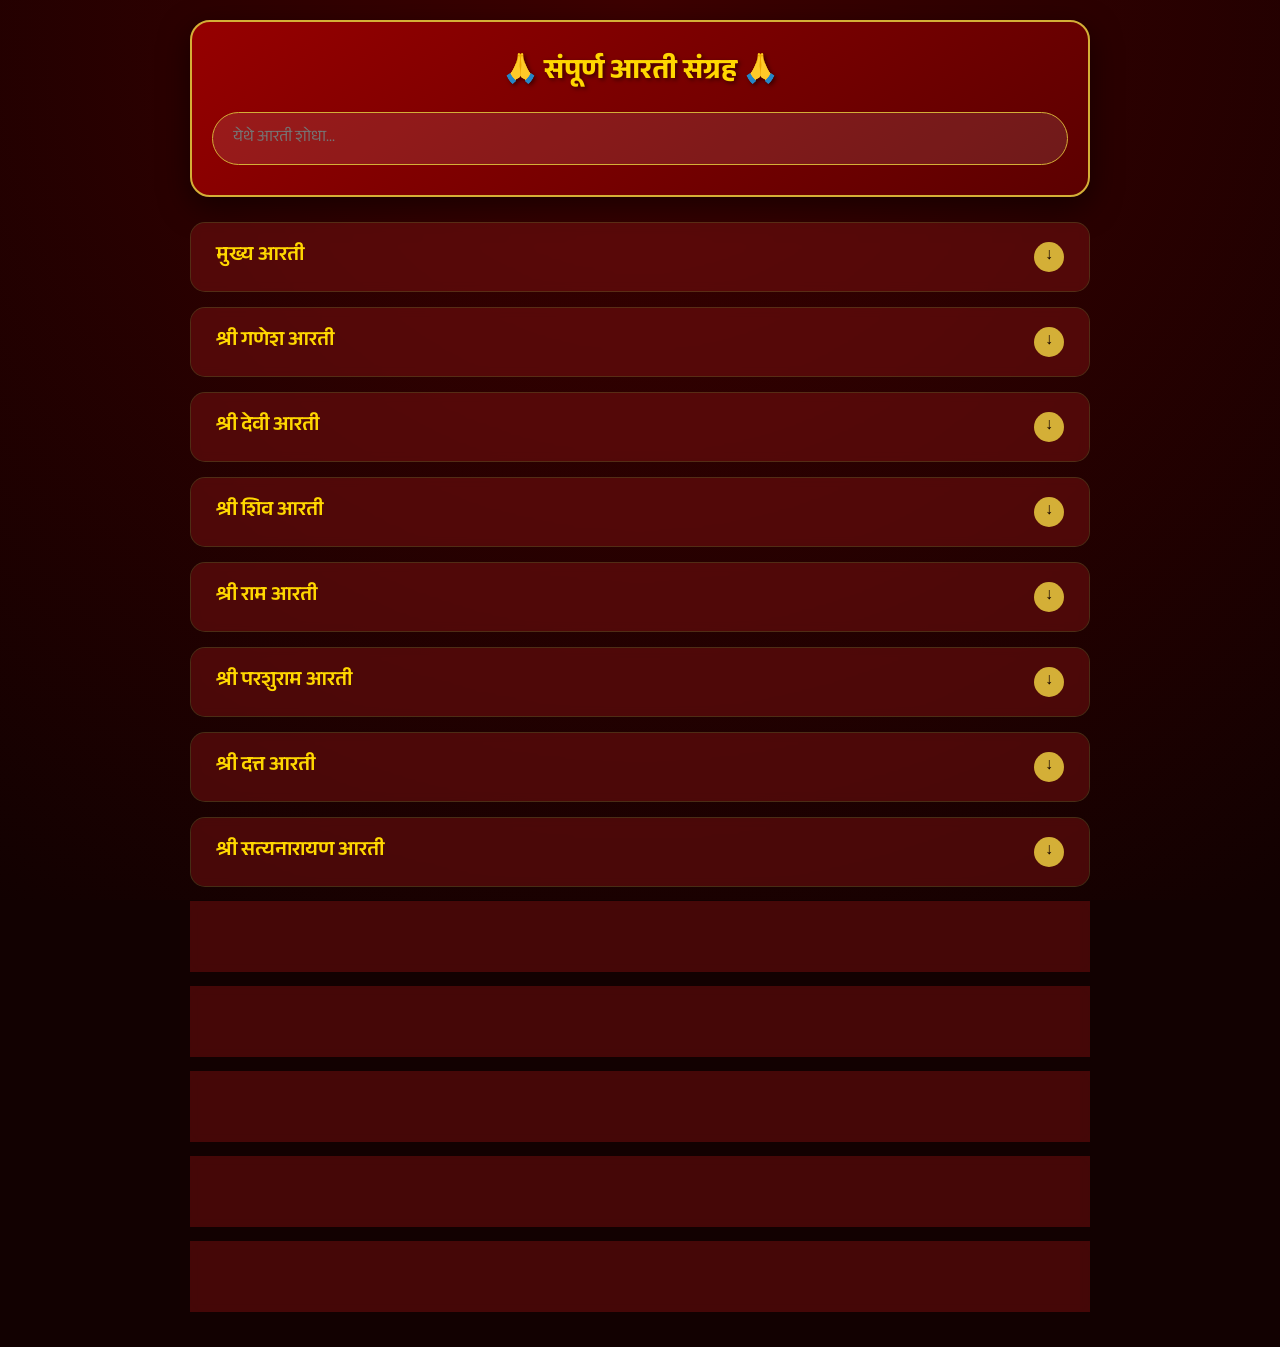
==== commit 386ec24d: "Append 'app=true' to item-card links on load Add code to append 'app=true' to all links on the page." ====
--- a/arati/index.html
+++ b/arati/index.html
@@ -456,6 +456,24 @@
     }
     document.getElementById('noResults').style.display = (foundTotal === 0 && input !== "") ? "block" : "none";
   }
+
+  // ॲपमधून जाणाऱ्या प्रत्येक लिंकला आपोआप 'app=true' जोडणारा कोड
+  document.addEventListener("DOMContentLoaded", function() {
+    var links = document.querySelectorAll('.item-card a'); // सर्व आरतीच्या लिंक्स पकडा
+    
+    links.forEach(function(link) {
+      var currentUrl = link.href;
+      
+      // जर लिंकमध्ये आधीच '?' असेल (उदा. ?m=1), तर '&app=true' लावा
+      if (currentUrl.includes("?")) {
+        link.href = currentUrl + "&app=true";
+      } 
+      // जर लिंकमध्ये '?' नसेल, तर '?app=true' लावा
+      else {
+        link.href = currentUrl + "?app=true";
+      }
+    });
+  });
 </script>
 
 </body>
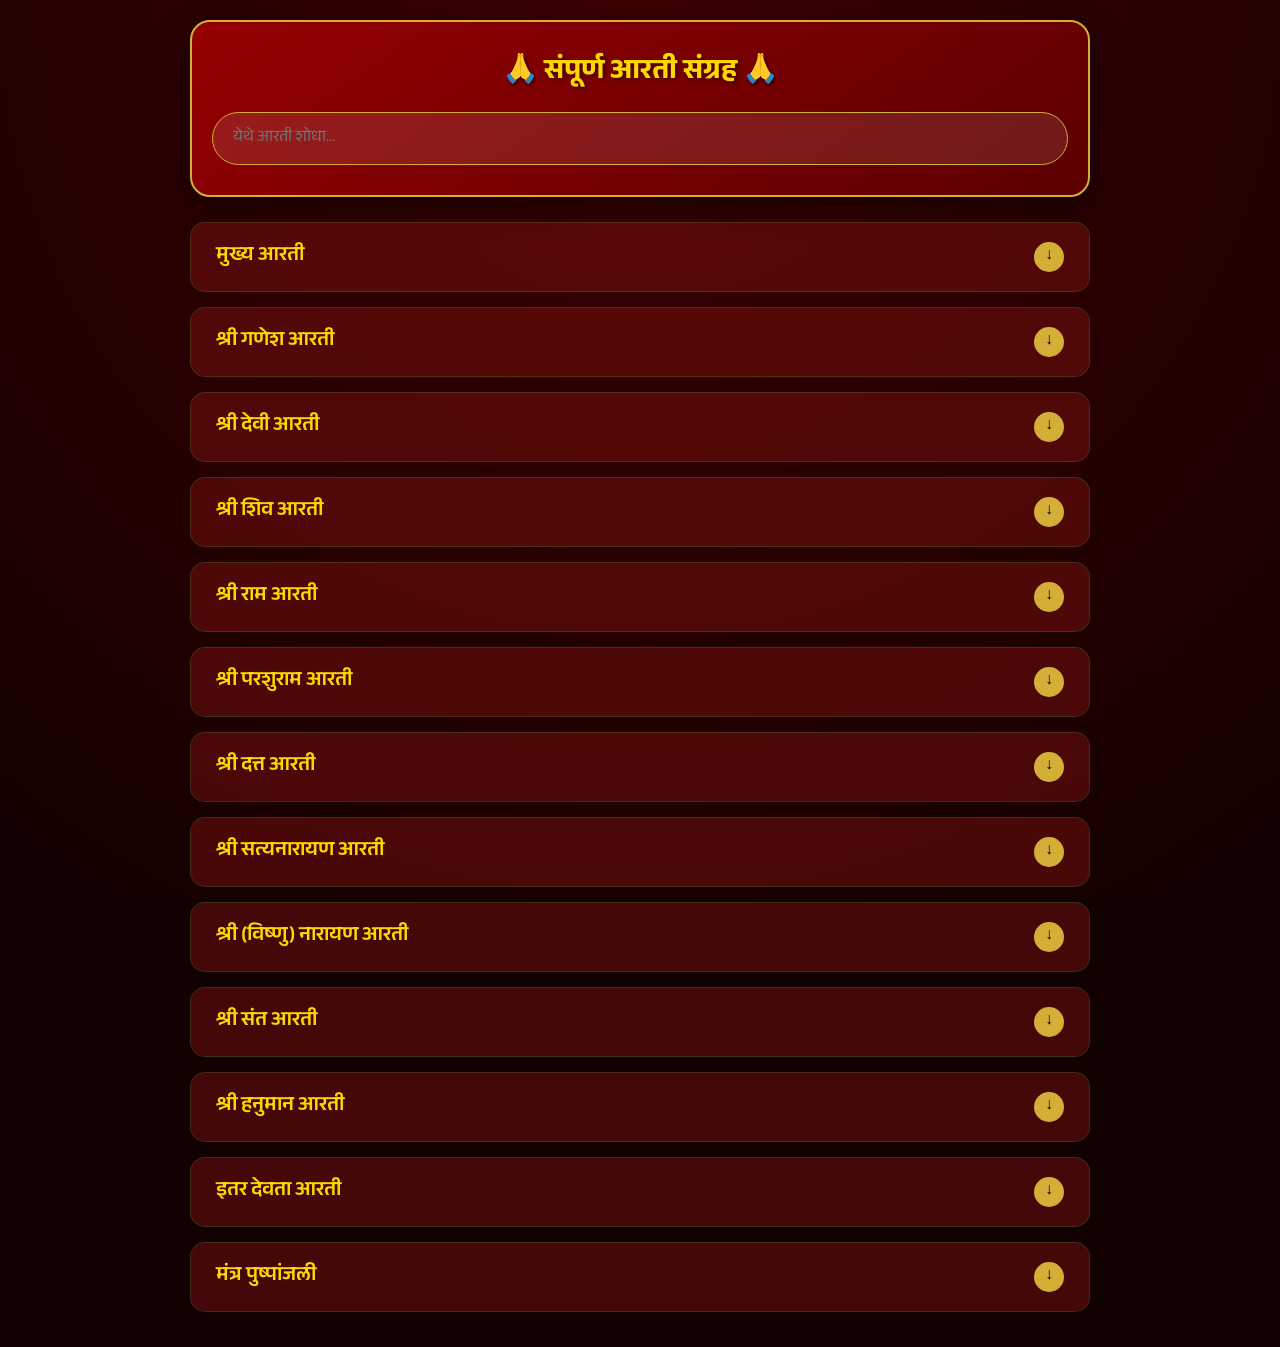
==== commit 0ac45008: "Remove item link for 'श्री गजानना जय गजानना' Removed a link to 'श्री गजानना जय गजानना' from the item" ====
--- a/arati/index.html
+++ b/arati/index.html
@@ -199,7 +199,6 @@
         <div class="item-card"><a href="https://www.omkarmyog.in/2021/03/blog-post_49.html?m=1" target="_blank">जय जय जय मयुरेश्वरा</a></div>
         <div class="item-card"><a href="https://www.omkarmyog.in/2021/03/blog-post_30.html" target="_blank">हेरंभ शिवकुल दिपका</a></div>
         <div class="item-card"><a href="https://www.omkarmyog.in/2021/03/blog-post_16.html" target="_blank">एकरदना गजवदना देवा</a></div>
-        <div class="item-card"><a href="https://www.omkarmyog.in/2021/03/blog-post_66.html" target="_blank">श्री गजानना जय गजानना</a></div>
         <div class="item-card"><a href="https://www.omkarmyog.in/2025/09/blog-post_79.html?m=1" target="_blank">जय जय गौरी शिवकुमरा</a></div>
         <div class="item-card"><a href="https://www.omkarmyog.in/2025/09/blog-post_80.html?m=1" target="_blank">देवा लंबोदर गिरीजा नंदना – मराठी</a></div>
         <div class="item-card"><a href="https://www.omkarmyog.in/2025/08/blog-post_28.html" target="_blank">देवा लंबोदर गिरीजा नंदना मराठी – हिंदी</a></div>
